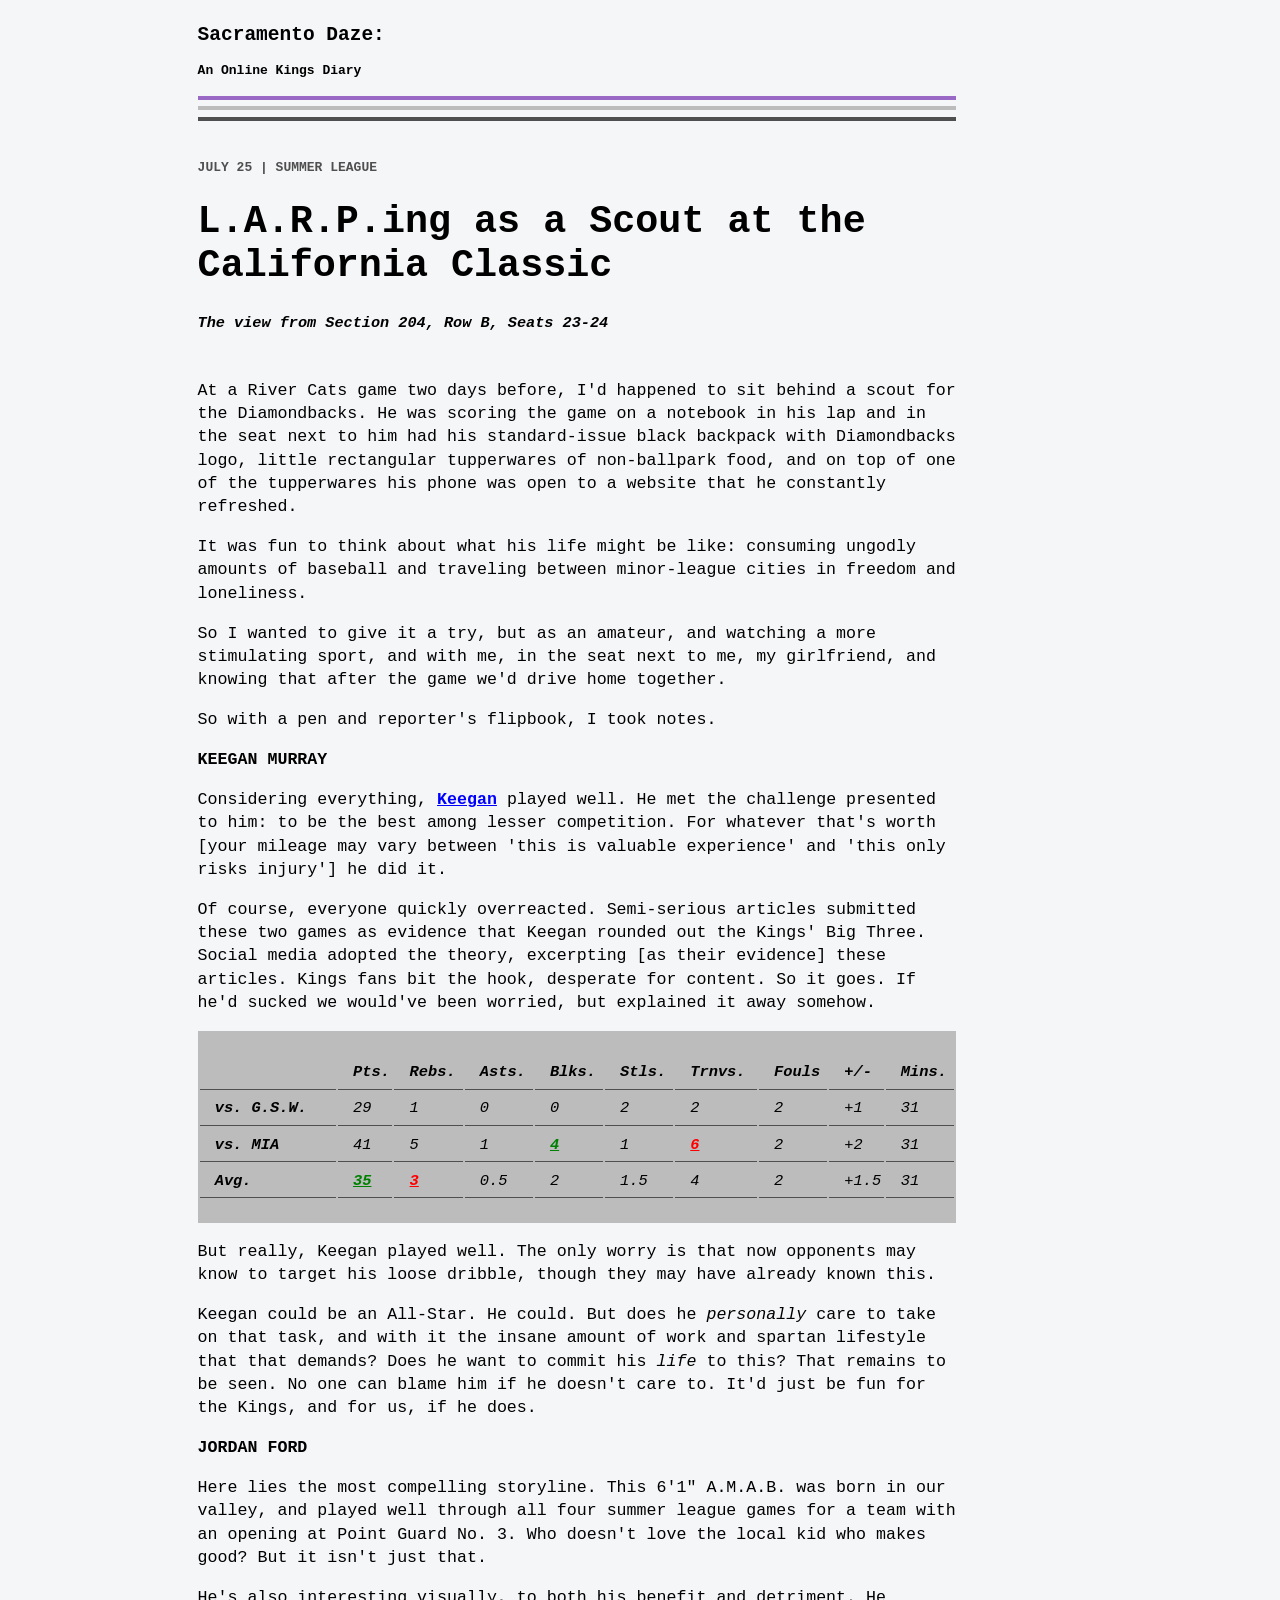
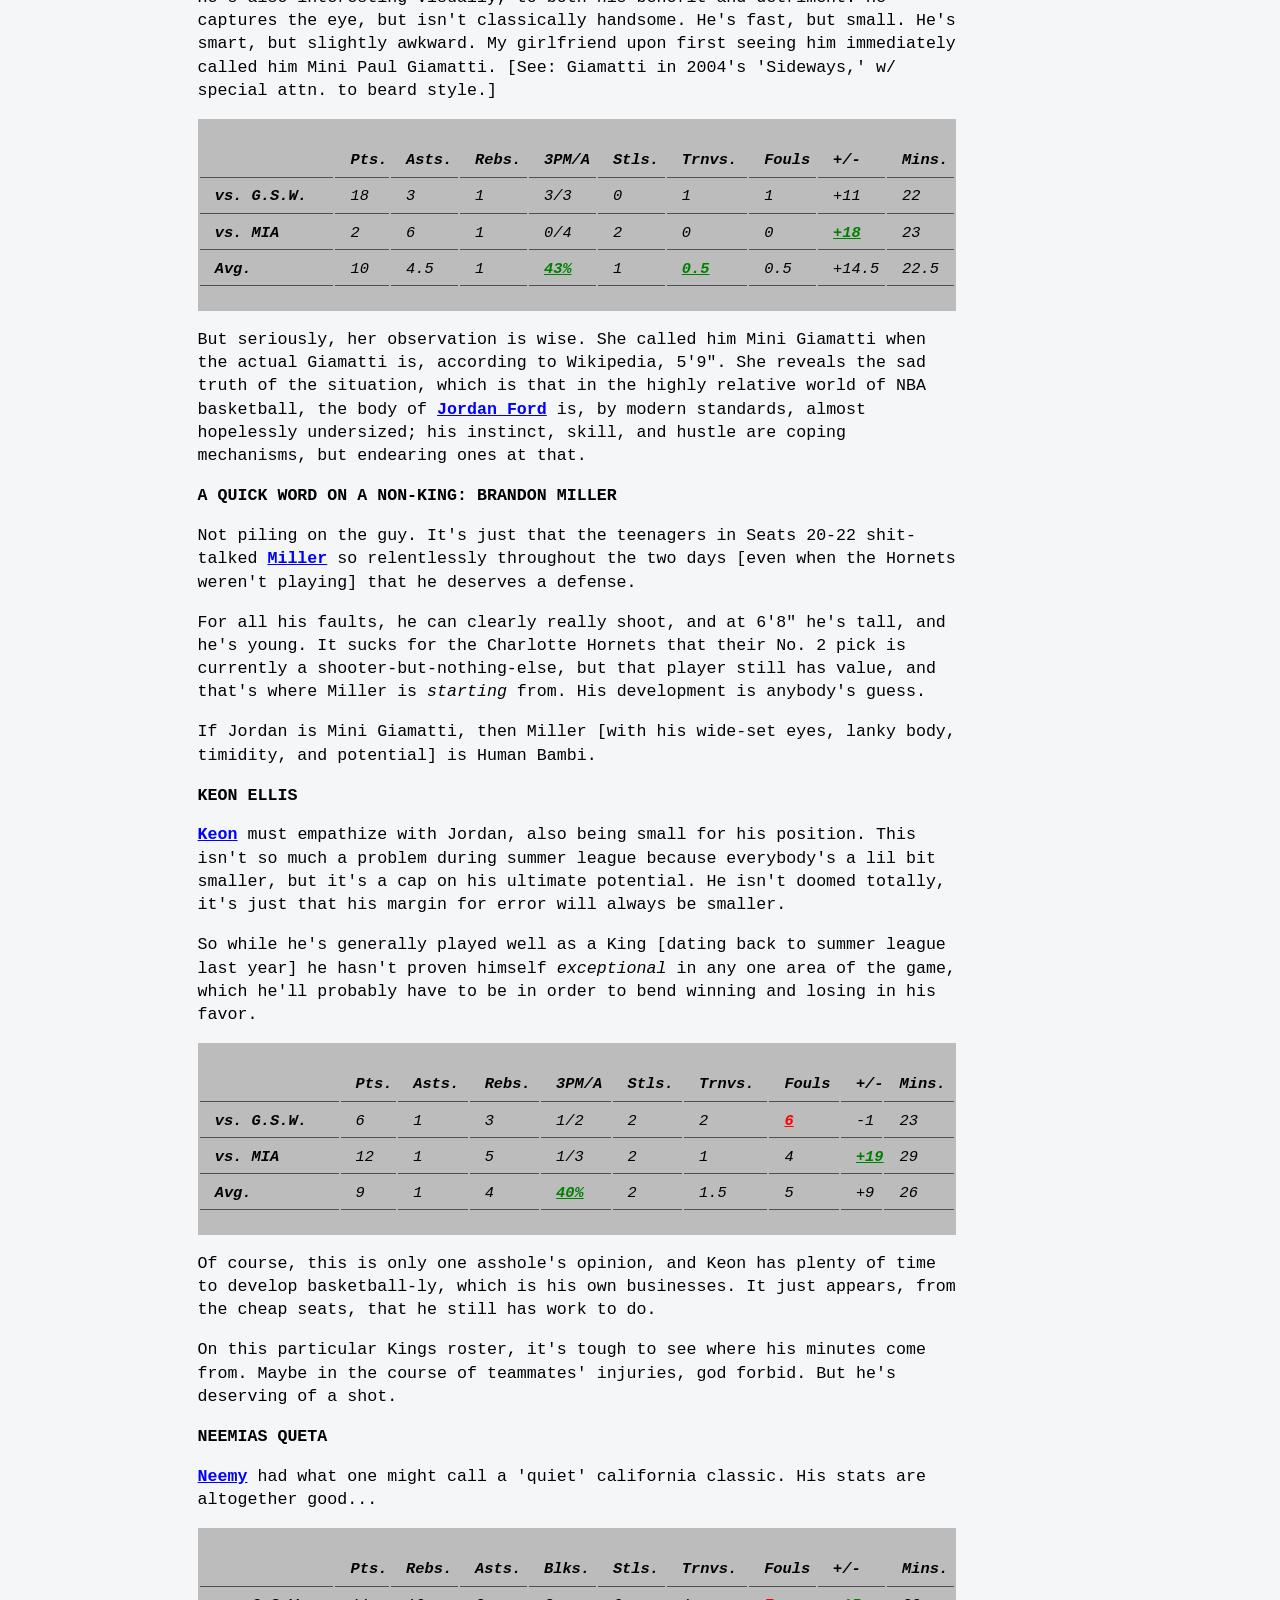
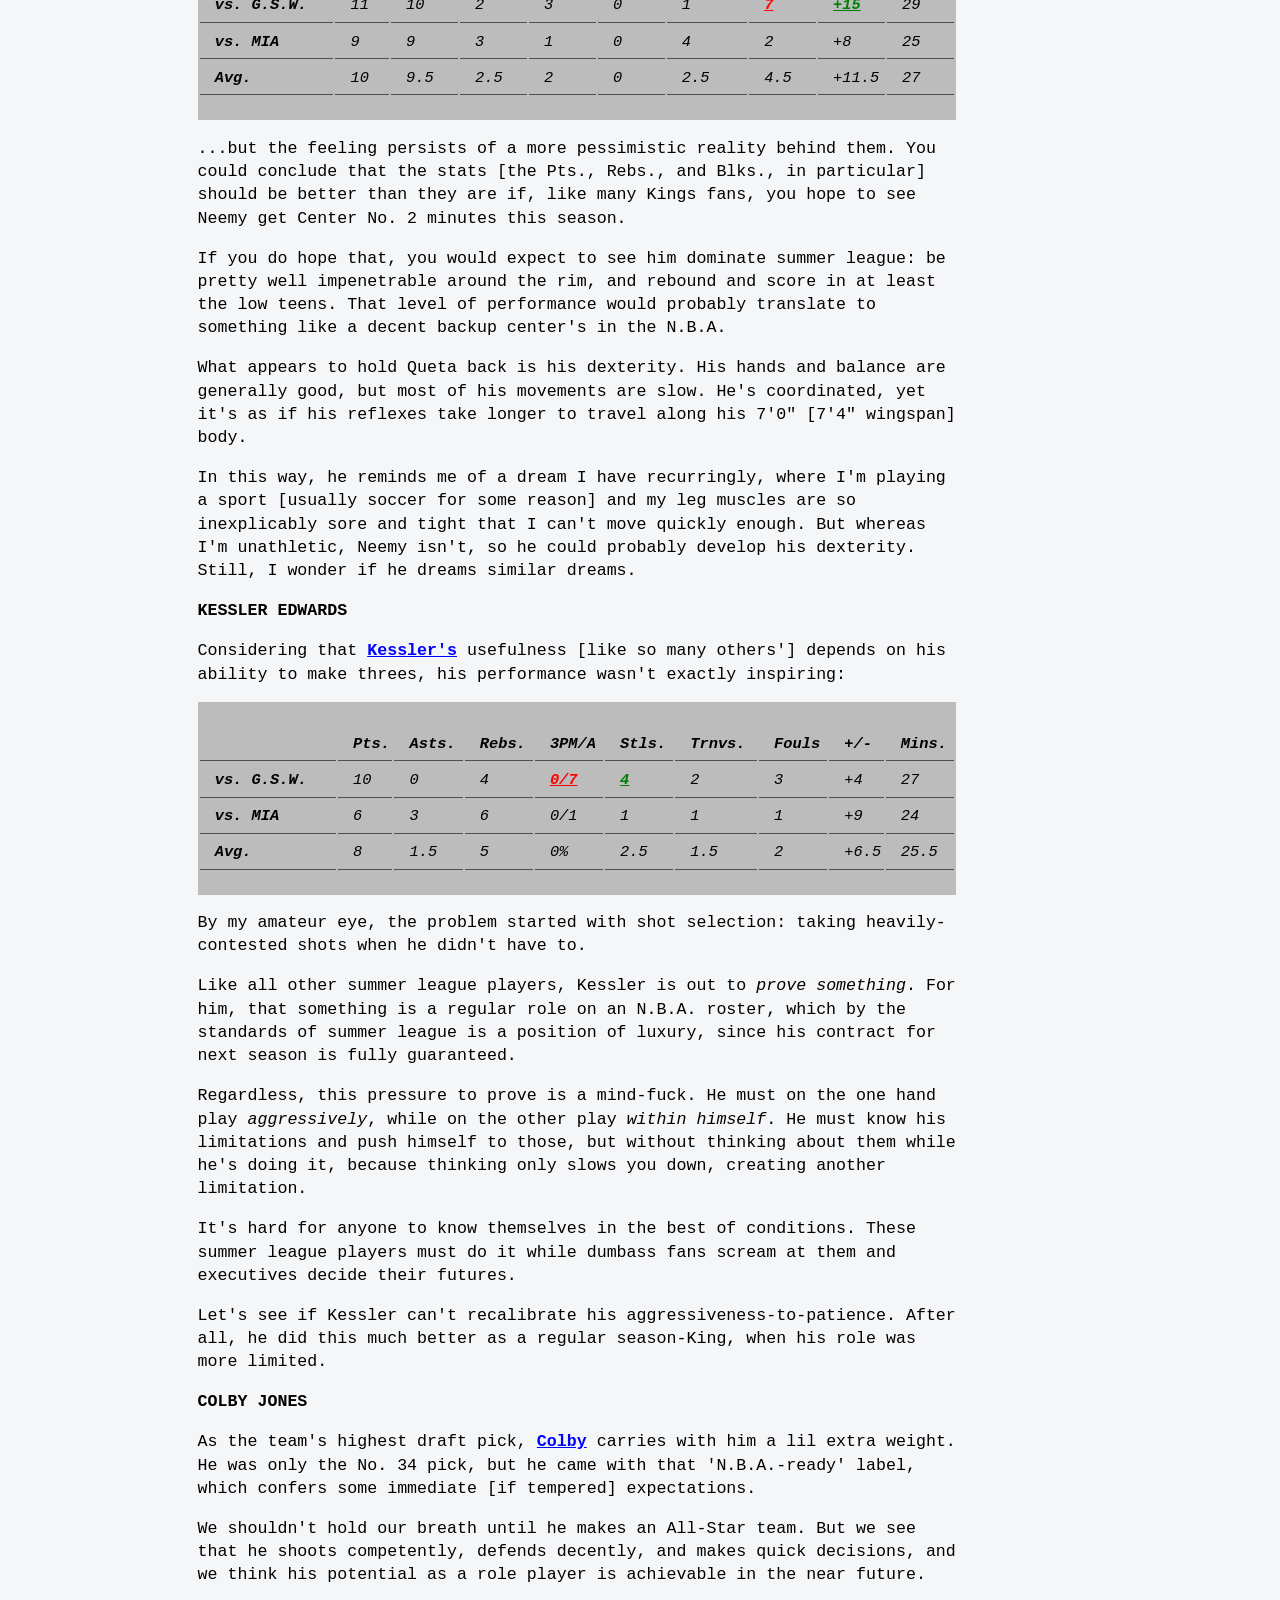
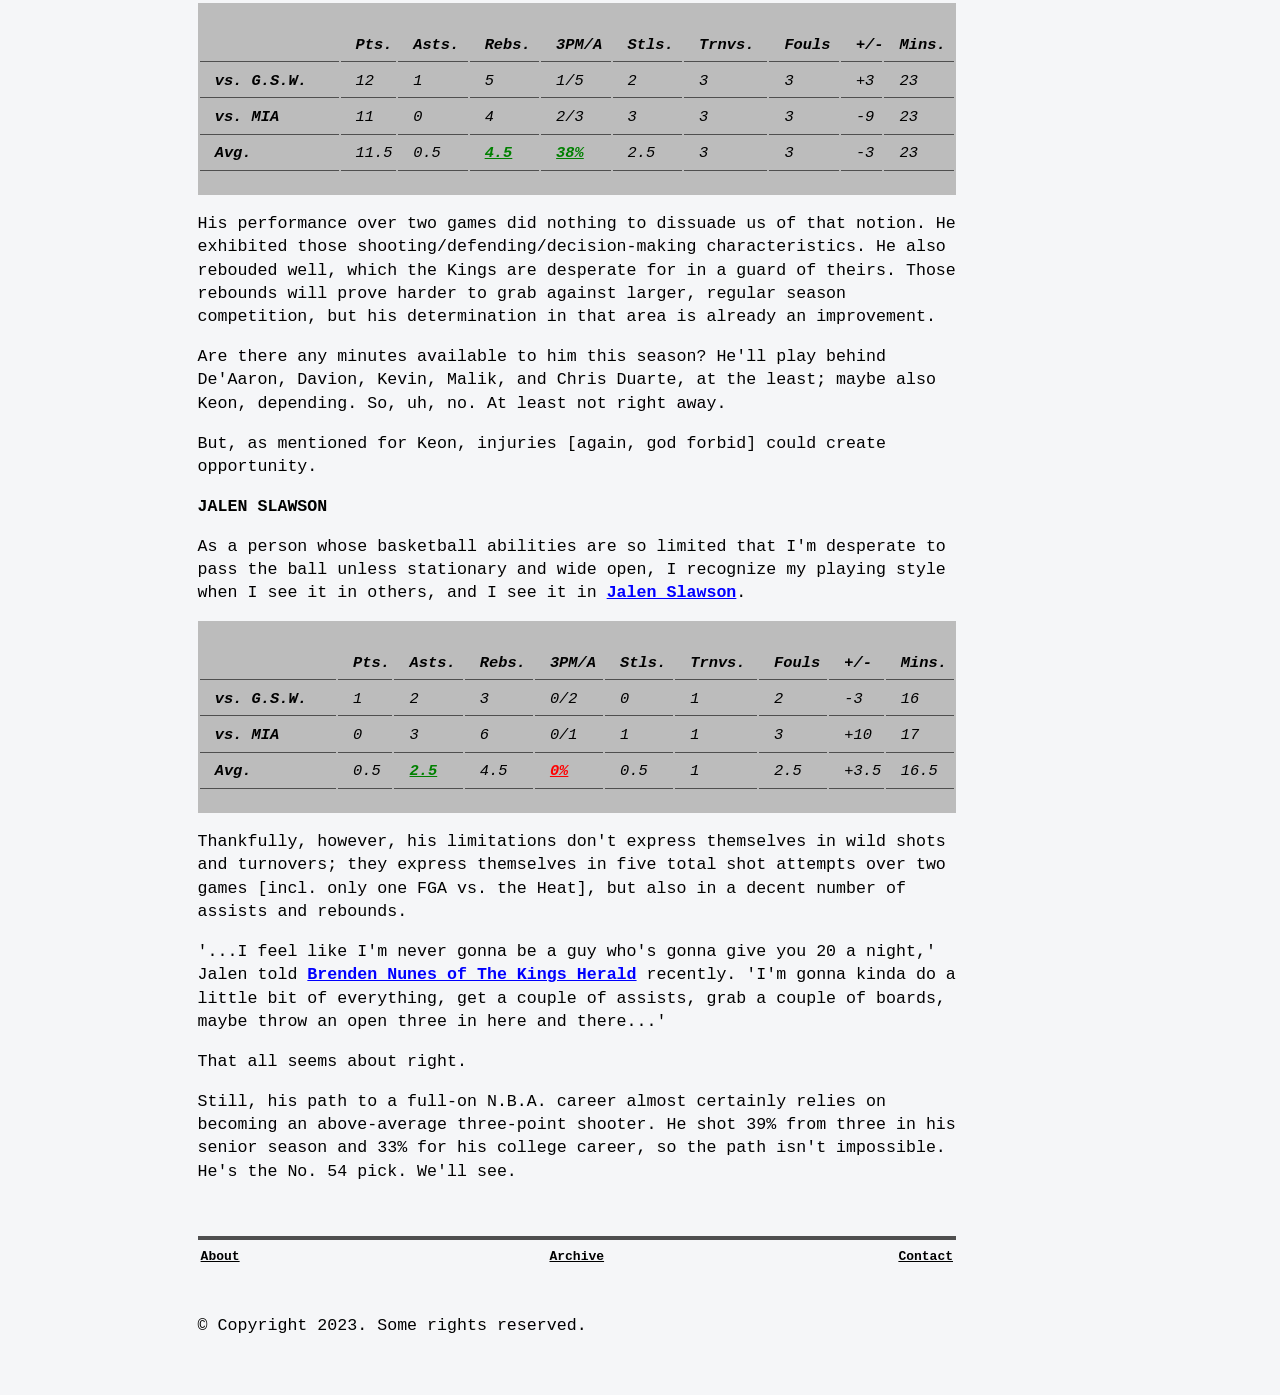
==== index.html @ 8b25ca6c "Update index.html updating website title" ====
<!DOCTYPE html>
<html lang="en">
	<head>
		<title>An Online Kings Diary</title>
		<link rel="stylesheet" type="text/css" href="style.css">
		<meta name="viewport" content="width=device-width, initial-scale=1.0">
	</head>
	<body>
	
		<div class="main">
			<a class="intra" href="index.html">
				<h2 class="title">Sacramento Daze:</h2>
				<h4 class="subtitle">An Online Kings Diary</h4>
				<hr class="purple">
				<hr class="grey">
				<hr class="black">
			</a>
			
			<br>
			
			<h4 class="tagline">
				JULY 25 | SUMMER LEAGUE
			</h4>
			<h1 class="title">
				L.A.R.P.ing as a Scout at the California Classic
			</h1>
			<h3 class="subtitle">
				<i>The view from Section 204, Row B, Seats 23-24</i>
			</h3>
			
			<br>
			
			<p class="normal">
				At a River Cats game two days before, I'd happened to sit behind a scout for the Diamondbacks. He was scoring the game on a notebook in his lap and in the seat next to him had his standard-issue black backpack with Diamondbacks logo, little rectangular tupperwares of non-ballpark food, and on top of one of the tupperwares his phone was open to a website that he constantly refreshed.
			</p>
			
			<p class="normal">
				It was fun to think about what his life might be like: consuming ungodly amounts of baseball and traveling between minor-league cities in freedom and loneliness.
			</p>
			
			<p class="normal">
				So I wanted to give it a try, but as an amateur, and watching a more stimulating sport, and with me, in the seat next to me, my girlfriend, and knowing that after the game we'd drive home together.
			</p>
			
			<p class="normal">
				So with a pen and reporter's flipbook, I took notes.
			</p>
			
			<p class="normal">
				<b>KEEGAN MURRAY</b>
			</p>
			
			<p class="normal">
				Considering everything, <a href="https://www.basketball-reference.com/players/m/murrake02.html">Keegan</a> played well. He met the challenge presented to him: to be the best among lesser competition. For whatever that's worth [your mileage may vary between 'this is valuable experience' and 'this only risks injury'] he did it.
			</p>
			
			<p class="normal">
				Of course, everyone quickly overreacted. Semi-serious articles submitted these two games as evidence that Keegan rounded out the Kings' Big Three. Social media adopted the theory, excerpting [as their evidence] these articles. Kings fans bit the hook, desperate for content. So it goes. If he'd sucked we would've been worried, but explained it away somehow.
			</p>
			
			<table class="regular">
				<tr>
					<th class="reg"></th>
					<th class="reg">Pts.</th>
					<th class="reg">Rebs.</th>
					<th class="reg">Asts.</th>
					<th class="reg">Blks.</th>
					<th class="reg">Stls.</th>
					<th class="reg">Trnvs.</th>
					<th class="reg">Fouls</th>
					<th class="reg">+/-</th>
					<th class="reg">Mins.</th>
				</tr>
				<tr>
					<td class="reg"><b>vs. G.S.W.</b></td>
					<td class="reg">29</td>
					<td class="reg">1</td>
					<td class="reg">0</td>
					<td class="reg">0</td>
					<td class="reg">2</td>
					<td class="reg">2</td>
					<td class="reg">2</td>
					<td class="reg">+1</td>
					<td class="reg">31</td>
				</tr>
				<tr>
					<td class="reg"><b>vs. MIA</b></td>
					<td class="reg">41</td>
					<td class="reg">5</td>
					<td class="reg">1</td>
					<td class="reg" style="color:green;"><b><u>4</b></u></td>
					<td class="reg">1</td>
					<td class="reg" style="color:red;"><b><u>6</b></u></td>
					<td class="reg">2</td>
					<td class="reg">+2</td>
					<td class="reg">31</td>
				</tr>
				<tr>
					<td class="reg"><b>Avg.</b></td>
					<td class="reg" style="color:green;"><b><u>35</b></u></td>
					<td class="reg" style="color:red;"><b><u>3</b></u></td>
					<td class="reg">0.5</td>
					<td class="reg">2</td>
					<td class="reg">1.5</td>
					<td class="reg">4</td>
					<td class="reg">2</td>
					<td class="reg">+1.5</td>
					<td class="reg">31</td>
				</tr>
			</table>
			
			<p class="normal">
				But really, Keegan played well. The only worry is that now opponents may know to target his loose dribble, though they may have already known this.
			</p>
				
			<p class="normal">
				Keegan could be an All-Star. He could. But does he <i>personally</i> care to take on that task, and with it the insane amount of work and spartan lifestyle that that demands? Does he want to commit his <i>life</i> to this? That remains to be seen. No one can blame him if he doesn't care to. It'd just be fun for the Kings, and for us, if he does.
			</p>
			
			<p class="normal">
				<b>JORDAN FORD</b>
			</p>
			
			<p class="normal">
				Here lies the most compelling storyline. This 6'1" A.M.A.B. was born in our valley, and played well through all four summer league games for a team with an opening at Point Guard No. 3. Who doesn't love the local kid who makes good? But it isn't just that. 
			</p>
			
			<p class="normal">
				He's also interesting visually, to both his benefit and detriment. He captures the eye, but isn't classically handsome. He's fast, but small. He's smart, but slightly awkward. My girlfriend upon first seeing him immediately called him Mini Paul Giamatti. [See: Giamatti in 2004's 'Sideways,' w/ special attn. to beard style.]
			</p>
			
			<table class="regular">
				<tr>
					<th class="reg"></th>
					<th class="reg">Pts.</th>
					<th class="reg">Asts.</th>
					<th class="reg">Rebs.</th>
					<th class="reg">3PM/A</th>
					<th class="reg">Stls.</th>
					<th class="reg">Trnvs.</th>
					<th class="reg">Fouls</th>
					<th class="reg">+/-</th>
					<th class="reg">Mins.</th>
				</tr>
				<tr>
					<td class="reg"><b>vs. G.S.W.</b></td>
					<td class="reg">18</td>
					<td class="reg">3</td>
					<td class="reg">1</td>
					<td class="reg">3/3</td>
					<td class="reg">0</td>
					<td class="reg">1</td>
					<td class="reg">1</td>
					<td class="reg">+11</td>
					<td class="reg">22</td>
				</tr>
				<tr>
					<td class="reg"><b>vs. MIA</b></td>
					<td class="reg">2</td>
					<td class="reg">6</td>
					<td class="reg">1</td>
					<td class="reg">0/4</td>
					<td class="reg">2</td>
					<td class="reg">0</td>
					<td class="reg">0</td>
					<td class="reg" style="color:green;"><b><u>+18</b></u></td>
					<td class="reg">23</td>
				</tr>
				<tr>
					<td class="reg"><b>Avg.</b></td>
					<td class="reg">10</td>
					<td class="reg">4.5</td>
					<td class="reg">1</td>
					<td class="reg" style="color:green;"><b><u>43%</b></u></td>
					<td class="reg">1</td>
					<td class="reg" style="color:green;"><b><u>0.5</b></u></td>
					<td class="reg">0.5</td>
					<td class="reg">+14.5</td>
					<td class="reg">22.5</td>
				</tr>
			</table>
			
			<p class="normal">
				But seriously, her observation is wise. She called him Mini Giamatti when the actual Giamatti is, according to Wikipedia, 5'9". She reveals the sad truth of the situation, which is that in the highly relative world of NBA basketball, the body of <a href="https://www.basketball-reference.com/players/f/fordjo01.html">Jordan Ford</a> is, by modern standards, almost hopelessly undersized; his instinct, skill, and hustle are coping mechanisms, but endearing ones at that.
			</p>
			
			<p class="normal">
				<b>A QUICK WORD ON A NON-KING: BRANDON MILLER</b>
			</p>
			
			<p class="normal">
				Not piling on the guy. It's just that the teenagers in Seats 20-22 shit-talked <a href="https://www.basketball-reference.com/players/m/millebr02.html">Miller</a> so relentlessly throughout the two days [even when the Hornets weren't playing] that he deserves a defense.
			</p>
			
			<p class="normal">
				For all his faults, he can clearly really shoot, and at 6'8" he's tall, and he's young. It sucks for the Charlotte Hornets that their No. 2 pick is currently a shooter-but-nothing-else, but that player still has value, and that's where Miller is <i>starting</i> from. His development is anybody's guess.
			</p>
			
			<p class="normal">
				If Jordan is Mini Giamatti, then Miller [with his wide-set eyes, lanky body, timidity, and potential] is Human Bambi.
			</p>
			
			<p class="normal">
				<b>KEON ELLIS</b>
			</p>
			
			<p class="normal">
				<a href="https://www.basketball-reference.com/players/e/elliske01.html">Keon</a> must empathize with Jordan, also being small for his position. This isn't so much a problem during summer league because everybody's a lil bit smaller, but it's a cap on his ultimate potential. He isn't doomed totally, it's just that his margin for error will always be smaller.
			</p>
			
			<p class="normal">
				So while he's generally played well as a King [dating back to summer league last year] he hasn't proven himself <i>exceptional</i> in any one area of the game, which he'll probably have to be in order to bend winning and losing in his favor.
			</p>
			
			<table class="regular">
				<tr>
					<th class="reg"></th>
					<th class="reg">Pts.</th>
					<th class="reg">Asts.</th>
					<th class="reg">Rebs.</th>
					<th class="reg">3PM/A</th>
					<th class="reg">Stls.</th>
					<th class="reg">Trnvs.</th>
					<th class="reg">Fouls</th>
					<th class="reg">+/-</th>
					<th class="reg">Mins.</th>
				</tr>
				<tr>
					<td class="reg"><b>vs. G.S.W.</b></td>
					<td class="reg">6</td>
					<td class="reg">1</td>
					<td class="reg">3</td>
					<td class="reg">1/2</td>
					<td class="reg">2</td>
					<td class="reg">2</td>
					<td class="reg" style="color:red;"><b><u>6</b></u></td>
					<td class="reg">-1</td>
					<td class="reg">23</td>
				</tr>
				<tr>
					<td class="reg"><b>vs. MIA</b></td>
					<td class="reg">12</td>
					<td class="reg">1</td>
					<td class="reg">5</td>
					<td class="reg">1/3</td>
					<td class="reg">2</td>
					<td class="reg">1</td>
					<td class="reg">4</td>
					<td class="reg" style="color:green;"><b><u>+19</b></u></td>
					<td class="reg">29</td>
				</tr>
				<tr>
					<td class="reg"><b>Avg.</b></td>
					<td class="reg">9</td>
					<td class="reg">1</td>
					<td class="reg">4</td>
					<td class="reg" style="color:green;"><b><u>40%</b></u></td>
					<td class="reg">2</td>
					<td class="reg">1.5</td>
					<td class="reg">5</td>
					<td class="reg">+9</td>
					<td class="reg">26</td>
				</tr>
			</table>
			
			<p class="normal">
				Of course, this is only one asshole's opinion, and Keon has plenty of time to develop basketball-ly, which is his own businesses. It just appears, from the cheap seats, that he still has work to do.
			</p>
			
			<p class="normal">
				On this particular Kings roster, it's tough to see where his minutes come from. Maybe in the course of teammates' injuries, god forbid. But he's deserving of a shot.
			</p>
			
			<p class="normal">
				<b>NEEMIAS QUETA</b>
			</p>
			
			<p class="normal">
				<a href="https://www.basketball-reference.com/players/q/quetane01.html">Neemy</a> had what one might call a 'quiet' california classic. His stats are altogether good...
			</p>
			
			<table class="regular">
				<tr>
					<th class="reg"></th>
					<th class="reg">Pts.</th>
					<th class="reg">Rebs.</th>
					<th class="reg">Asts.</th>
					<th class="reg">Blks.</th>
					<th class="reg">Stls.</th>
					<th class="reg">Trnvs.</th>
					<th class="reg">Fouls</th>
					<th class="reg">+/-</th>
					<th class="reg">Mins.</th>
				</tr>
				<tr>
					<td class="reg"><b>vs. G.S.W.</b></td>
					<td class="reg">11</td>
					<td class="reg">10</td>
					<td class="reg">2</td>
					<td class="reg">3</td>
					<td class="reg">0</td>
					<td class="reg">1</td>
					<td class="reg" style="color:red;"><b><u>7</b></u></td>
					<td class="reg" style="color:green;"><b><u>+15</b></u></td>
					<td class="reg">29</td>
				</tr>
				<tr>
					<td class="reg"><b>vs. MIA</b></td>
					<td class="reg">9</td>
					<td class="reg">9</td>
					<td class="reg">3</td>
					<td class="reg">1</td>
					<td class="reg">0</td>
					<td class="reg">4</td>
					<td class="reg">2</td>
					<td class="reg">+8</td>
					<td class="reg">25</td>
				</tr>
				<tr>
					<td class="reg"><b>Avg.</b></td>
					<td class="reg">10</td>
					<td class="reg">9.5</td>
					<td class="reg">2.5</td>
					<td class="reg">2</td>
					<td class="reg">0</td>
					<td class="reg">2.5</td>
					<td class="reg">4.5</td>
					<td class="reg">+11.5</td>
					<td class="reg">27</td>
				</tr>
			</table>
			
			<p class="normal">
				...but the feeling persists of a more pessimistic reality behind them. You could conclude that the stats [the Pts., Rebs., and Blks., in particular] should be better than they are if, like many Kings fans, you hope to see Neemy get Center No. 2 minutes this season.
			</p>
			
			<p class="normal">
				If you do hope that, you would expect to see him dominate summer league: be pretty well impenetrable around the rim, and rebound and score in at least the low teens. That level of performance would probably translate to something like a decent backup center's in the N.B.A.
			</p>
			
			<p class="normal">
				What appears to hold Queta back is his dexterity. His hands and balance are generally good, but most of his movements are slow. He's coordinated, yet it's as if his reflexes take longer to travel along his 7'0" [7'4" wingspan] body.
			</p>	
			
			<p class="normal">	
				In this way, he reminds me of a dream I have recurringly, where I'm playing a sport [usually soccer for some reason] and my leg muscles are so inexplicably sore and tight that I can't move quickly enough. But whereas I'm unathletic, Neemy isn't, so he could probably develop his dexterity. Still, I wonder if he dreams similar dreams.
			</p>
			
			<p class="normal">
				<b>KESSLER EDWARDS</b>
			</p>
			
			<p class="normal">
				Considering that <a href="https://www.basketball-reference.com/players/e/edwarke02.html">Kessler's</a> usefulness [like so many others'] depends on his ability to make threes, his performance wasn't exactly inspiring:
			</p>
			
			<table class="regular">
				<tr>
					<th class="reg"></th>
					<th class="reg">Pts.</th>
					<th class="reg">Asts.</th>
					<th class="reg">Rebs.</th>
					<th class="reg">3PM/A</th>
					<th class="reg">Stls.</th>
					<th class="reg">Trnvs.</th>
					<th class="reg">Fouls</th>
					<th class="reg">+/-</th>
					<th class="reg">Mins.</th>
				</tr>
				<tr>
					<td class="reg"><b>vs. G.S.W.</b></td>
					<td class="reg">10</td>
					<td class="reg">0</td>
					<td class="reg">4</td>
					<td class="reg" style="color:red;"><b><u>0/7</b></u></td>
					<td class="reg" style="color:green;"><b><u>4</b></u></td>
					<td class="reg">2</td>
					<td class="reg">3</td>
					<td class="reg">+4</td>
					<td class="reg">27</td>
				</tr>
				<tr>
					<td class="reg"><b>vs. MIA</b></td>
					<td class="reg">6</td>
					<td class="reg">3</td>
					<td class="reg">6</td>
					<td class="reg">0/1</td>
					<td class="reg">1</td>
					<td class="reg">1</td>
					<td class="reg">1</td>
					<td class="reg">+9</td>
					<td class="reg">24</td>
				</tr>
				<tr>
					<td class="reg"><b>Avg.</b></td>
					<td class="reg">8</td>
					<td class="reg">1.5</td>
					<td class="reg">5</td>
					<td class="reg">0%</td>
					<td class="reg">2.5</td>
					<td class="reg">1.5</td>
					<td class="reg">2</td>
					<td class="reg">+6.5</td>
					<td class="reg">25.5</td>
				</tr>
			</table>
			
			<p class="normal">
				By my amateur eye, the problem started with shot selection: taking heavily-contested shots when he didn't have to. 
			</p>
			
			<p class="normal">
				Like all other summer league players, Kessler is out to <i>prove something</i>. For him, that something is a regular role on an N.B.A. roster, which by the standards of summer league is a position of luxury, since his contract for next season is fully guaranteed.
			</p>
			
			<p class="normal">
				Regardless, this pressure to prove is a mind-fuck. He must on the one hand play <i>aggressively</i>, while on the other play <i>within himself</i>. He must know his limitations and push himself to those, but without thinking about them while he's doing it, because thinking only slows you down, creating another limitation.
			</p>
			
			<p class="normal">
				It's hard for anyone to know themselves in the best of conditions. These summer league players must do it while dumbass fans scream at them and executives decide their futures.
			</p>
			
			<p class="normal">
				Let's see if Kessler can't recalibrate his aggressiveness-to-patience. After all, he did this much better as a regular season-King, when his role was more limited.
			</p>
			
			<p class="normal">
				<b>COLBY JONES</b>
			</p>
			
			<p class="normal">
				As the team's highest draft pick, <a href="https://www.basketball-reference.com/players/j/jonesco02.html">Colby</a> carries with him a lil extra weight. He was only the No. 34 pick, but he came with that 'N.B.A.-ready' label, which confers some immediate [if tempered] expectations.
			</p>
			
			<p class="normal">
				We shouldn't hold our breath until he makes an All-Star team. But we see that he shoots competently, defends decently, and makes quick decisions, and we think his potential as a role player is achievable in the near future.
			</p>
			
			<table class="regular">
				<tr>
					<th class="reg"></th>
					<th class="reg">Pts.</th>
					<th class="reg">Asts.</th>
					<th class="reg">Rebs.</th>
					<th class="reg">3PM/A</th>
					<th class="reg">Stls.</th>
					<th class="reg">Trnvs.</th>
					<th class="reg">Fouls</th>
					<th class="reg">+/-</th>
					<th class="reg">Mins.</th>
				</tr>
				<tr>
					<td class="reg"><b>vs. G.S.W.</b></td>
					<td class="reg">12</td>
					<td class="reg">1</td>
					<td class="reg">5</td>
					<td class="reg">1/5</td>
					<td class="reg">2</td>
					<td class="reg">3</td>
					<td class="reg">3</td>
					<td class="reg">+3</td>
					<td class="reg">23</td>
				</tr>
				<tr>
					<td class="reg"><b>vs. MIA</b></td>
					<td class="reg">11</td>
					<td class="reg">0</td>
					<td class="reg">4</td>
					<td class="reg">2/3</td>
					<td class="reg">3</td>
					<td class="reg">3</td>
					<td class="reg">3</td>
					<td class="reg">-9</td>
					<td class="reg">23</td>
				</tr>
				<tr>
					<td class="reg"><b>Avg.</b></td>
					<td class="reg">11.5</td>
					<td class="reg">0.5</td>
					<td class="reg" style="color:green;"><b><u>4.5</b></u></td>
					<td class="reg" style="color:green;"><b><u>38%</b></u></td>
					<td class="reg">2.5</td>
					<td class="reg">3</td>
					<td class="reg">3</td>
					<td class="reg">-3</td>
					<td class="reg">23</td>
				</tr>
			</table>
			
			<p class="normal">
				His performance over two games did nothing to dissuade us of that notion. He exhibited those shooting/defending/decision-making characteristics. He also rebouded well, which the Kings are desperate for in a guard of theirs. Those rebounds will prove harder to grab against larger, regular season competition, but his determination in that area is already an improvement.
			</p>
			
			<p class="normal">
				Are there any minutes available to him this season? He'll play behind De'Aaron, Davion, Kevin, Malik, and Chris Duarte, at the least; maybe also Keon, depending. So, uh, no. At least not right away.
			</p>
			
			<p class="normal">
				But, as mentioned for Keon, injuries [again, god forbid] could create opportunity.
			</p>
			
			<p class="normal">
				<b>JALEN SLAWSON</b>
			</p>
			
			<p class="normal">
				As a person whose basketball abilities are so limited that I'm desperate to pass the ball unless stationary and wide open, I recognize my playing style when I see it in others, and I see it in <a href="https://www.basketball-reference.com/players/s/slawsja01.html">Jalen Slawson</a>.
			</p>
			
			<table class="regular">
				<tr>
					<th class="reg"></th>
					<th class="reg">Pts.</th>
					<th class="reg">Asts.</th>
					<th class="reg">Rebs.</th>
					<th class="reg">3PM/A</th>
					<th class="reg">Stls.</th>
					<th class="reg">Trnvs.</th>
					<th class="reg">Fouls</th>
					<th class="reg">+/-</th>
					<th class="reg">Mins.</th>
				</tr>
				<tr>
					<td class="reg"><b>vs. G.S.W.</b></td>
					<td class="reg">1</td>
					<td class="reg">2</td>
					<td class="reg">3</td>
					<td class="reg">0/2</td>
					<td class="reg">0</td>
					<td class="reg">1</td>
					<td class="reg">2</td>
					<td class="reg">-3</td>
					<td class="reg">16</td>
				</tr>
				<tr>
					<td class="reg"><b>vs. MIA</b></td>
					<td class="reg">0</td>
					<td class="reg">3</td>
					<td class="reg">6</td>
					<td class="reg">0/1</td>
					<td class="reg">1</td>
					<td class="reg">1</td>
					<td class="reg">3</td>
					<td class="reg">+10</td>
					<td class="reg">17</td>
				</tr>
				<tr>
					<td class="reg"><b>Avg.</b></td>
					<td class="reg">0.5</td>
					<td class="reg" style="color:green;"><b><u>2.5</b></u></td>
					<td class="reg">4.5</td>
					<td class="reg" style="color:red;"><b><u>0%</b></u></td>
					<td class="reg">0.5</td>
					<td class="reg">1</td>
					<td class="reg">2.5</td>
					<td class="reg">+3.5</td>
					<td class="reg">16.5</td>
				</tr>
			</table>
			
			<p class="normal">
				Thankfully, however, his limitations don't express themselves in wild shots and turnovers; they express themselves in five total shot attempts over two games [incl. only one FGA vs. the Heat], but also in a decent number of assists and rebounds.
			</p>
			
			<p class="normal">
				'...I feel like I'm never gonna be a guy who's gonna give you 20 a night,' Jalen told <a href="https://kingsherald.com/articles/nba-summer-league-sacramento-kings-jalen-slawson-colby-jones-interview/">Brenden Nunes of The Kings Herald</a> recently. 'I'm gonna kinda do a little bit of everything, get a couple of assists, grab a couple of boards, maybe throw an open three in here and there...'
			</p>
			
			<p class="normal">
				That all seems about right.
			</p>
				
			<p class="normal">
				Still, his path to a full-on N.B.A. career almost certainly relies on becoming an above-average three-point shooter. He shot 39% from three in his senior season and 33% for his college career, so the path isn't impossible. He's the No. 54 pick. We'll see.
			</p>
			
			<br><br>
			
			<hr class="black">
			
			<table width="100%">
				<tr>
					<td width="33%" style="text-align:left;">
						<a class="intra" href="about.html">
							<u>About</u>
						</a>
					</td>
					<td width="33%" style="text-align:center;">
						<a class="intra" href="archive.html">
							<u>Archive</u>
						</a>
					</td>
					<td width="33%" style="text-align:right;">
						<a class="intra" href="contact.html">
							<u>Contact</u>
						</a>
					</td>
				</tr>
			</table>
			
			<br><br>
			
			<p class="normal">
				&copy; Copyright 2023. Some rights reserved.
			</p>
			
			<br>
		
		</div>
					
	</body>
</html>
---- style.css ----
body {
	background-color: #F5F6F8;
	font-family: monospace;
	font-color: #000000;
}

/* For VERY SMALL devices (phones, 600px and down) */
@media only screen and (max-width: 600px) {
	.main {
		float: left;
		width: 95%;
		padding-left: 2%;
		padding-right: 3%;
	}
	
	.normal {
		line-height: 1.4;
		font-size: 4.5vw;
	}
	
	.break {
		font-style: italic;
		font-size: 4.3vw;
		text-align: center;
		padding-top: 3%;
		paddint-right: 3%;
		padding-bottom: 3%;
		padding-left: 3%;
		background-color: #BCBCBC;
	}
	
	.regular {
		width: 100%;
		font-style: italic;
		font-size: 4.3vw;
		text-align: left;
		padding-top: 3%;
		padding-bottom: 3%;
		background-color: #BCBCBC;
		border: none;
	}
	
	td.reg {
		border-bottom: 1px solid #4F4F4F;
		padding: 1%;
		padding-left: 2%;
	}
	
	th.reg {
		border-bottom: 1px solid #4F4F4F;
		padding: 1%;
		padding-left: 2%;
	}
	
	h1.title {
		font-size: 8vw;
	}
	
	span.archivedate {
		font-size: 4.1vw;
		color: #4F4F4F;
	}
}

/* For SMALL devices (portrait tablets and large phones, 600px and up) */
@media only screen and (min-width: 600px) {
	.main {
		float: left;
		width: 90%;
		padding-left: 3%;
		padding-right: 7%;
	}
	
	.normal {
		line-height: 1.4;
		font-size: ;
	}
	
	.break {
		font-style: italic;
		font-size: ;
		text-align: center;
		padding-top: 3%;
		paddint-right: 3%;
		padding-bottom: 3%;
		padding-left: 3%;
		background-color: #BCBCBC;
	}
	
	.regular {
		width: 100%;
		font-style: italic;
		font-size: ;
		text-align: left;
		padding-top: 3%;
		padding-bottom: 3%;
		background-color: #BCBCBC;
		border: none;
	}
	
	td.reg {
		border-bottom: 1px solid #4F4F4F;
		padding: 1%;
		padding-left: 2%;
	}
	
	th.reg {
		border-bottom: 1px solid #4F4F4F;
		padding: 1%;
		padding-left: 2%;
	}
	
	h1.title {
		font-size: 7vw;
	}
	
	span.archivedate {
		font-size: ;
		color: #4F4F4F;
	}
}

/* For MEDIUM devices (landscape tablets, this iPad in portrait, 768px and up) */
@media only screen and (min-width: 768px) {
	.main {
		float: left;
		width: 85%;
		padding-left: 5%;
		padding-right: 10%;
	}
	
	.normal {
		line-height: 1.4;
		font-size: 1.8vw;
	}
	
	.break {
		font-style: italic;
		font-size: 1.6vw;
		text-align: center;
		padding-top: 3%;
		paddint-right: 3%;
		padding-bottom: 3%;
		padding-left: 3%;
		background-color: #BCBCBC;
	}
	
	.regular {
		width: 100%;
		font-style: italic;
		font-size: 1.6vw;
		text-align: left;
		padding-top: 3%;
		padding-bottom: 3%;
		background-color: #BCBCBC;
		border: none;
	}
	
	td.reg {
		border-bottom: 1px solid #4F4F4F;
		padding: 1%;
		padding-left: 2%;
	}
	
	th.reg {
		border-bottom: 1px solid #4F4F4F;
		padding: 1%;
		padding-left: 2%;
	}
	
	h1.title {
		font-size: 4vw;
	}
	
	span.archivedate {
		font-size: 1.4vw;
		color: #4F4F4F;
	}
}

/* For LARGE devices (laptops and desktops, this iPad in landscape, 992px and up) */
@media only screen and (min-width: 992px) {
	.main {
		float: left;
		width: 60%;
		padding-left: 15%;
		padding-right: 25%;
	}
	
	.normal {
		line-height: 1.4;
		font-size: 1.6vw;
	}
	
	.break {
		font-style: italic;
		font-size: 1.4vw;
		text-align: center;
		padding-top: 3%;
		paddint-right: 3%;
		padding-bottom: 3%;
		padding-left: 3%;
		background-color: #BCBCBC;
	}
	
	.regular {
		width: 100%;
		font-style: italic;
		font-size: 1.4vw;
		text-align: left;
		padding-top: 3%;
		padding-bottom: 3%;
		background-color: #BCBCBC;
		border: none;
	}
	
	td.reg {
		border-bottom: 1px solid #4F4F4F;
		padding: 1%;
		padding-left: 2%;
	}
	
	th.reg {
		border-bottom: 1px solid #4F4F4F;
		padding: 1%;
		padding-left: 2%;
	}
	
	h1.title {
		font-size: 3vw;
	}
	
	span.archivedate {
		font-size: 1.2vw;
		color: #4F4F4F;
	}
}

/* For EXTRA LARGE devices (large laptops and desktops, 1200px and up) */
@media only screen and (min-width: 1200px) {
	.main {
		float: left;
		width: 60%;
		padding-left: 15%;
		padding-right: 25%;
	}
	
	.normal {
		line-height: 1.4;
		font-size: 1.3vw;
	}
	
	.break {
		font-style: italic;
		font-size: 1.2vw;
		text-align: center;
		padding-top: 3%;
		paddint-right: 3%;
		padding-bottom: 3%;
		padding-left: 3%;
		background-color: #BCBCBC;
	}
	
	.regular {
		width: 100%;
		font-style: italic;
		font-size: 1.2vw;
		text-align: left;
		padding-top: 3%;
		padding-bottom: 3%;
		background-color: #BCBCBC;
		border: none;
	}
	
	td.reg {
		border-bottom: 1px solid #4F4F4F;
		padding: 1%;
		padding-left: 2%;
	}
	
	th.reg {
		border-bottom: 1px solid #4F4F4F;
		padding: 1%;
		padding-left: 2%;
	}
	
	h1.title {
		font-size: 3vw;
	}
	
	span.archivedate {
		font-size: 1vw;
		color: #4F4F4F;
	}
}

h4.tagline {
	color: #4F4F4F;
	text-align: left;
}

p.header {
	font-style: bold;
}

h4.dateline {
	color: #4F4F4F;
	text-align: right;
	font-style: italic;
}

h2.title {
	
}

h3.subtitle {

}

hr.purple {
	border: 2px solid #9A68C5;
}

hr.grey {
	border: 2px solid #BCBCBC;
}

hr.black {
	border: 2px solid #4F4F4F;
}

h1.title {
	
}

a {
	color: blue;
	font-weight: bold;
}

a:visited {
	color: blue;
	font-weight: bold;
}

a.intra {
	color: #000000;
	text-decoration: none;
}

a.intra:visited {
	color: #000000;
	text-decoration: none;
}
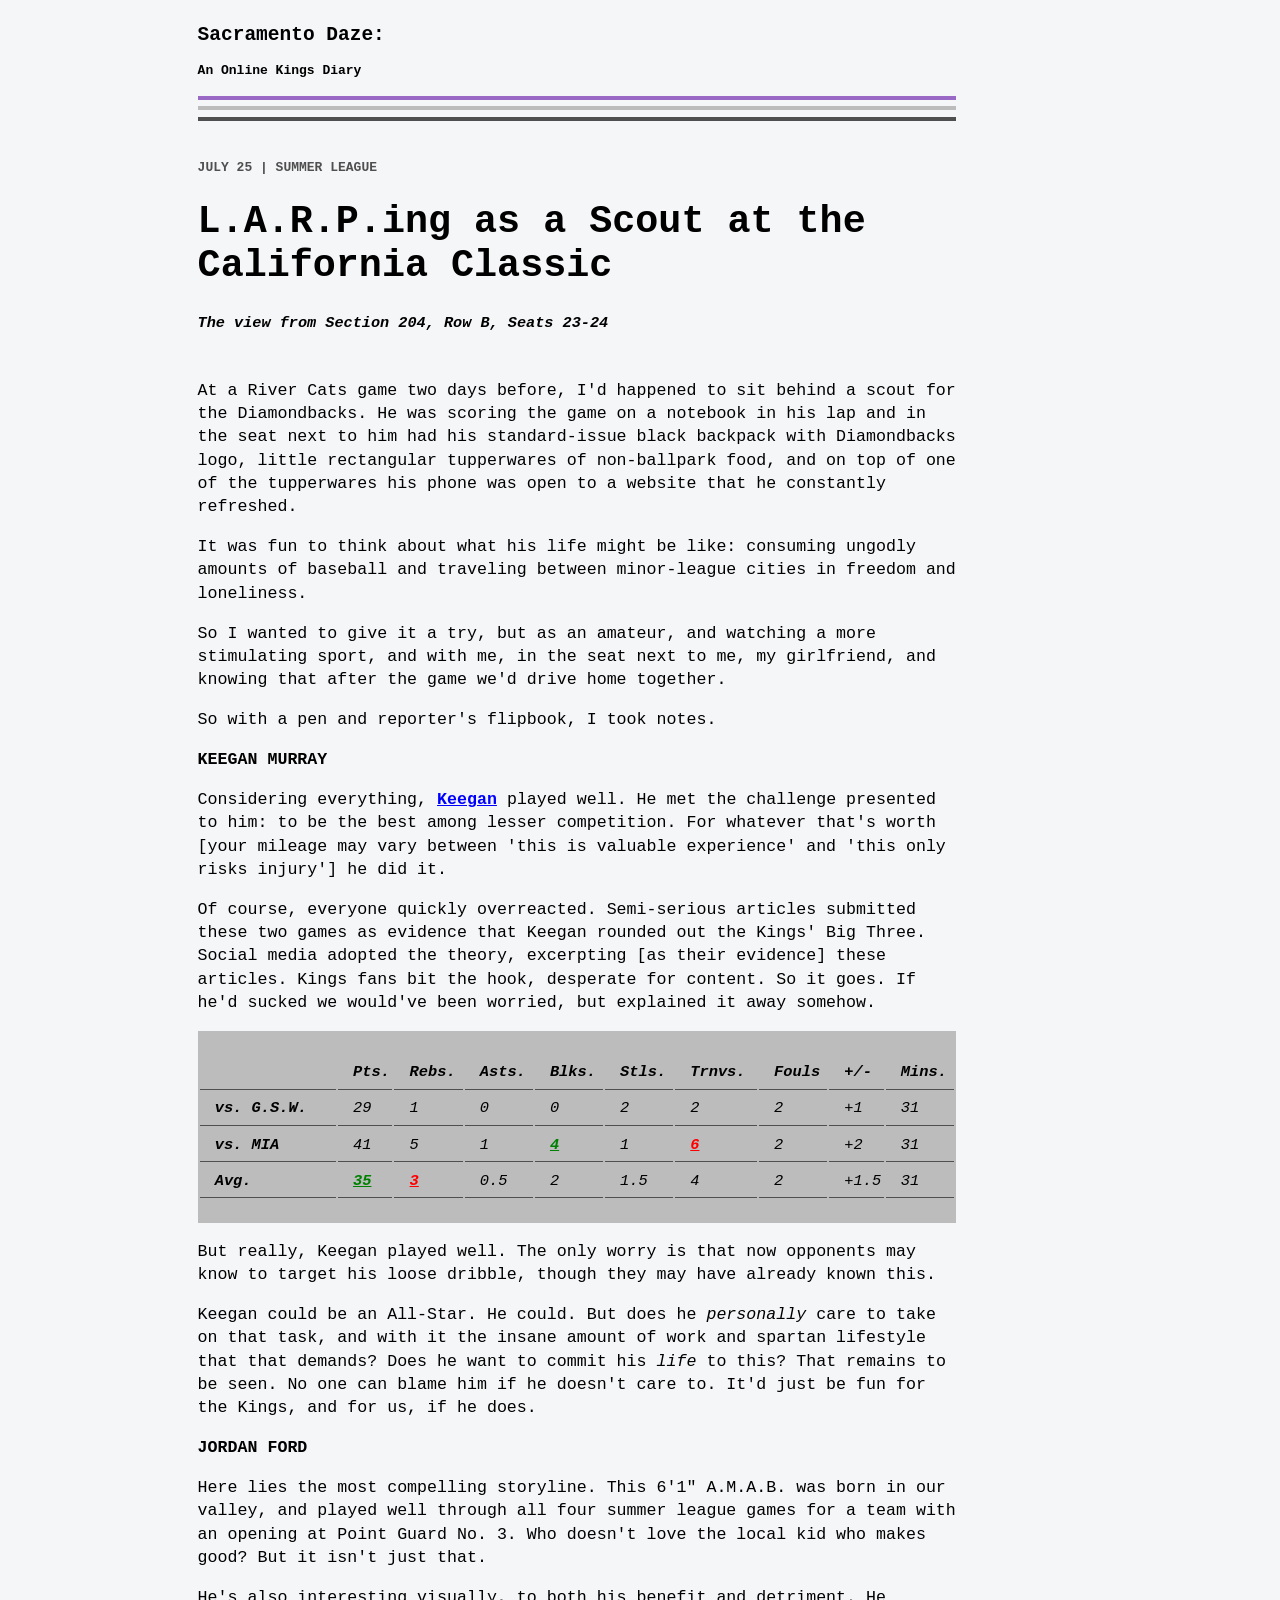
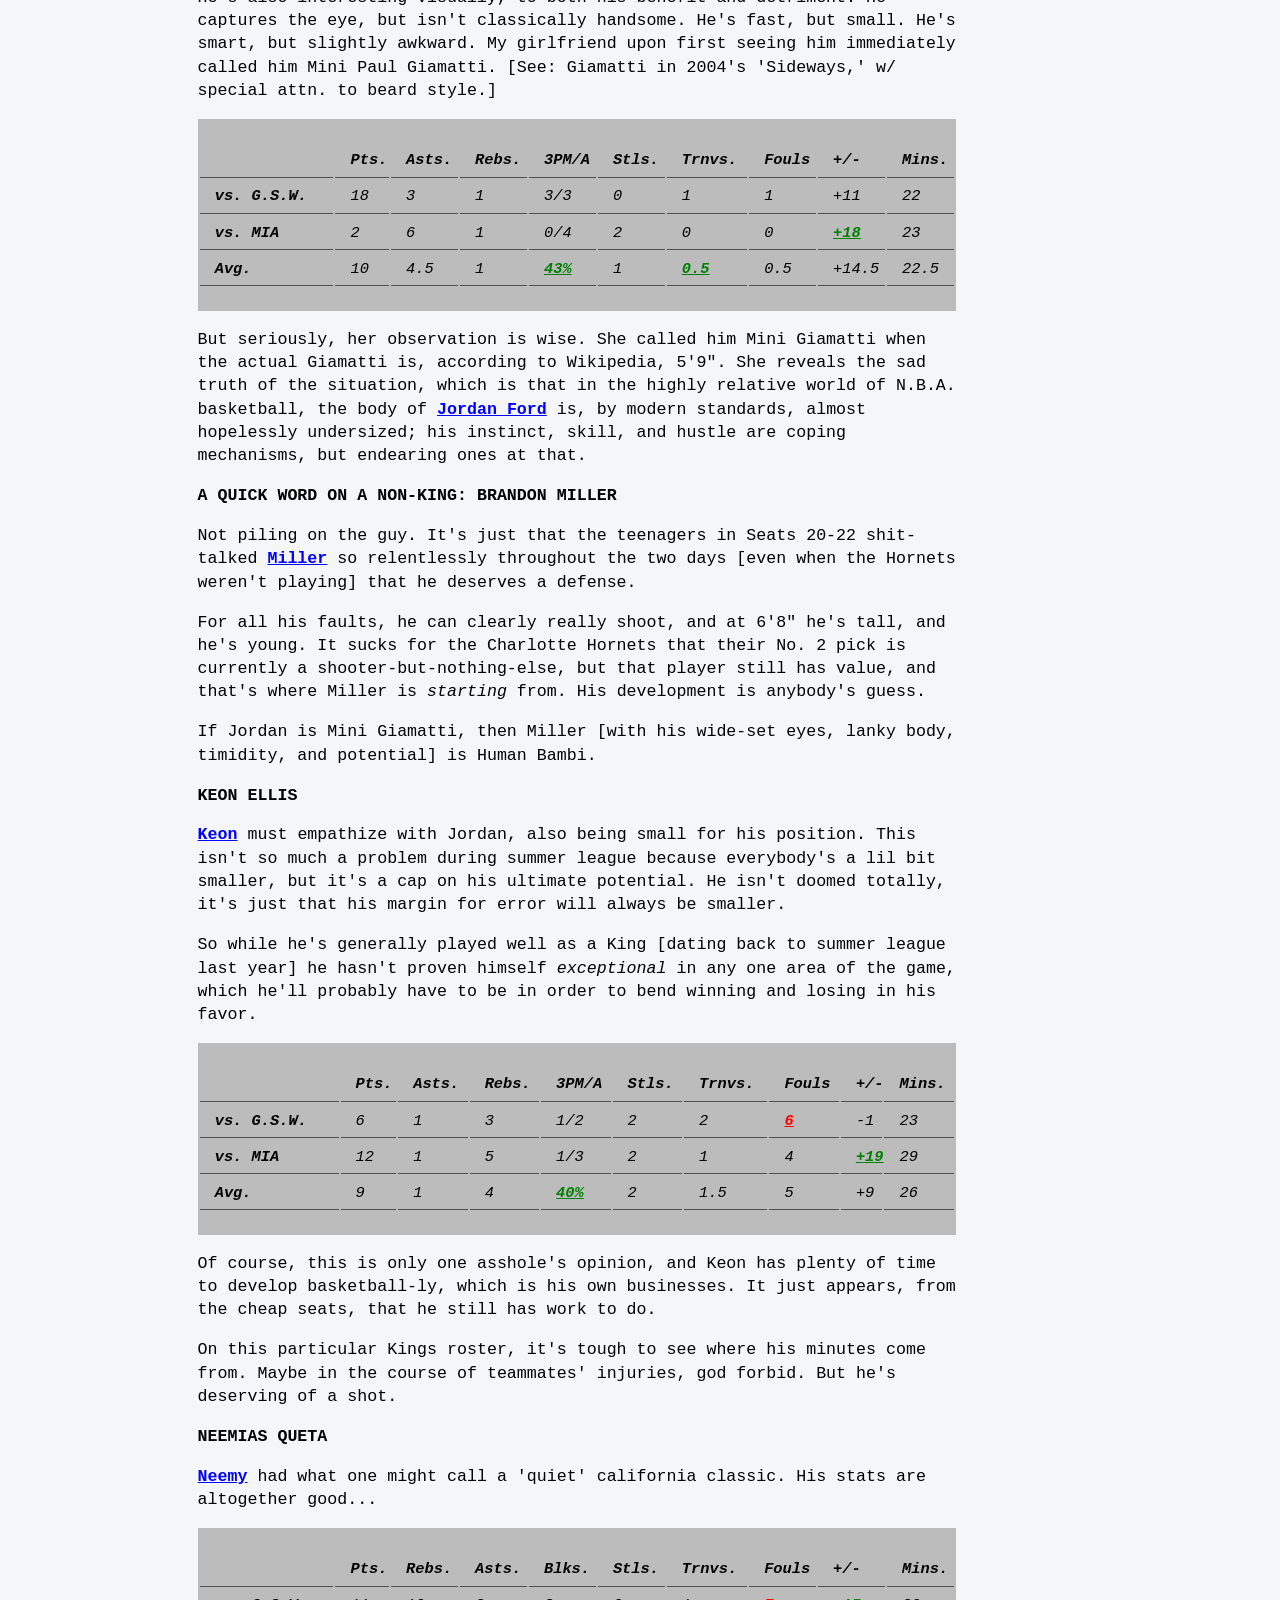
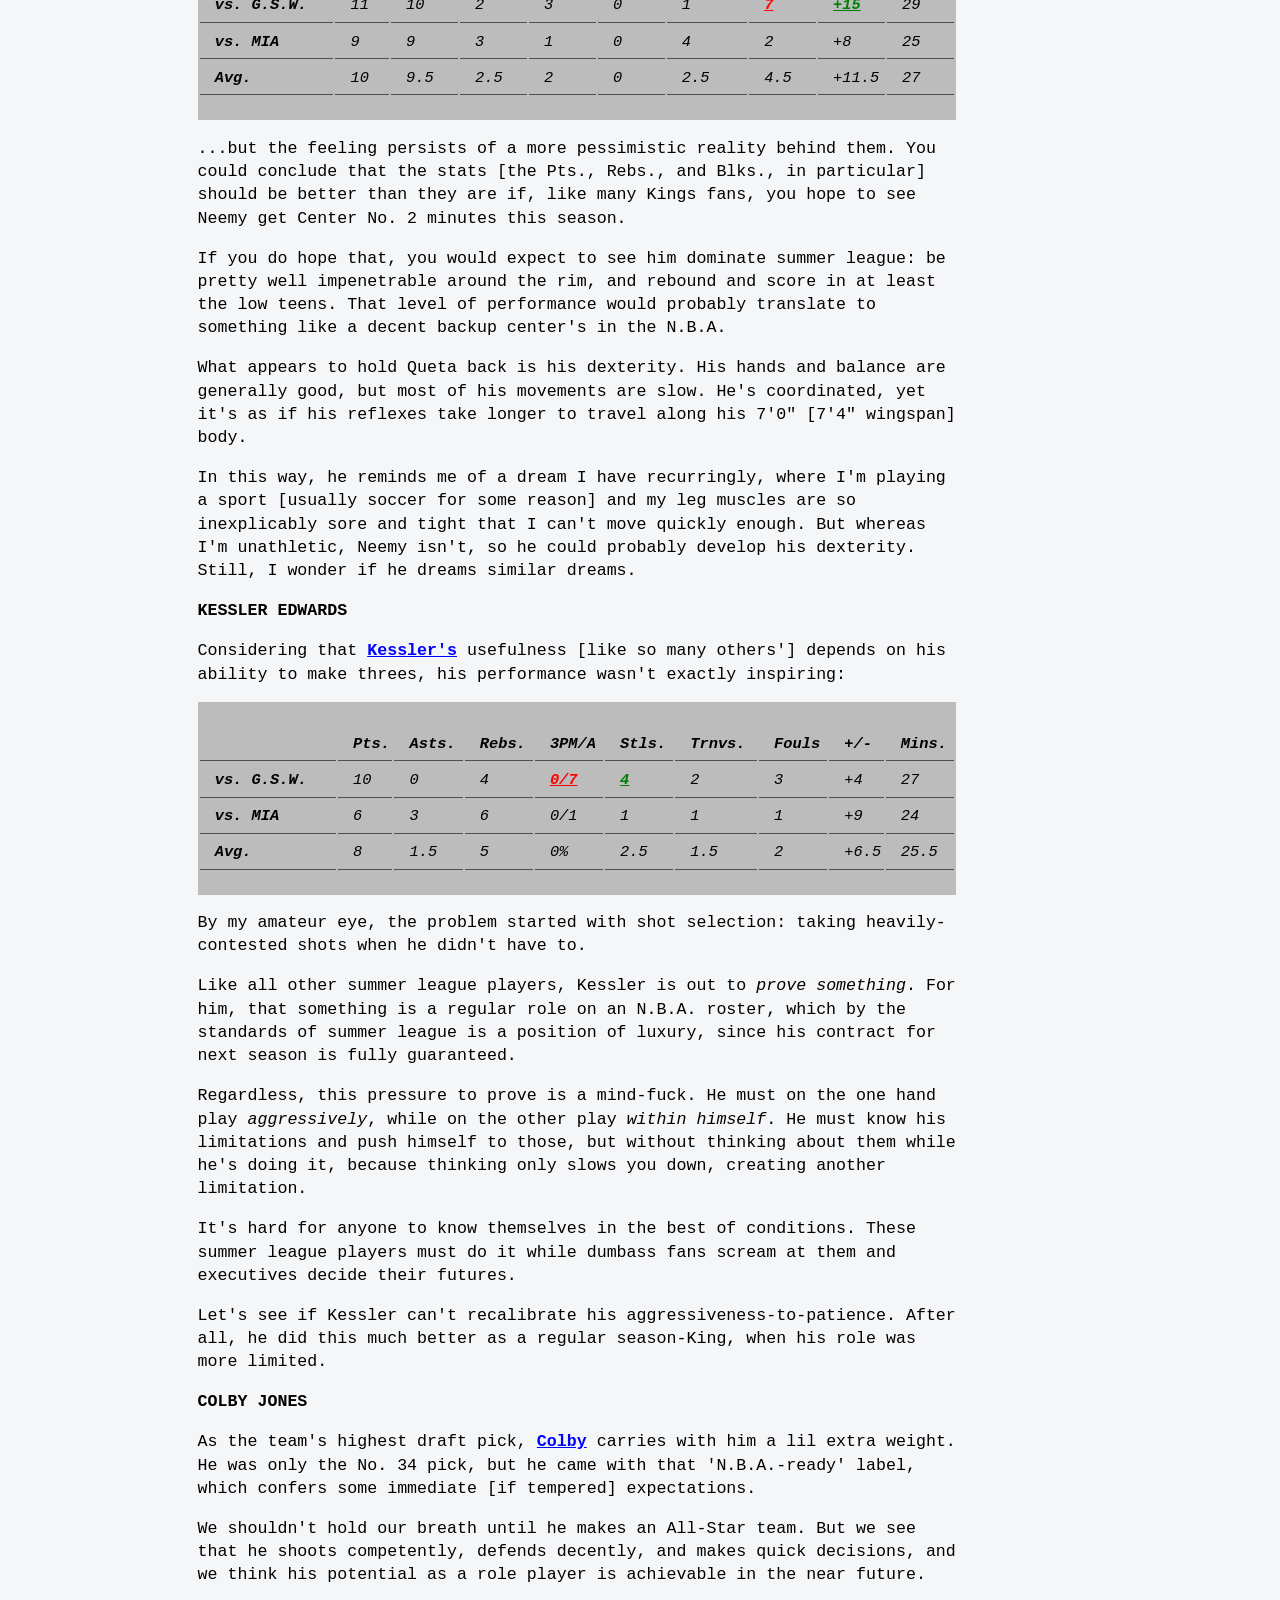
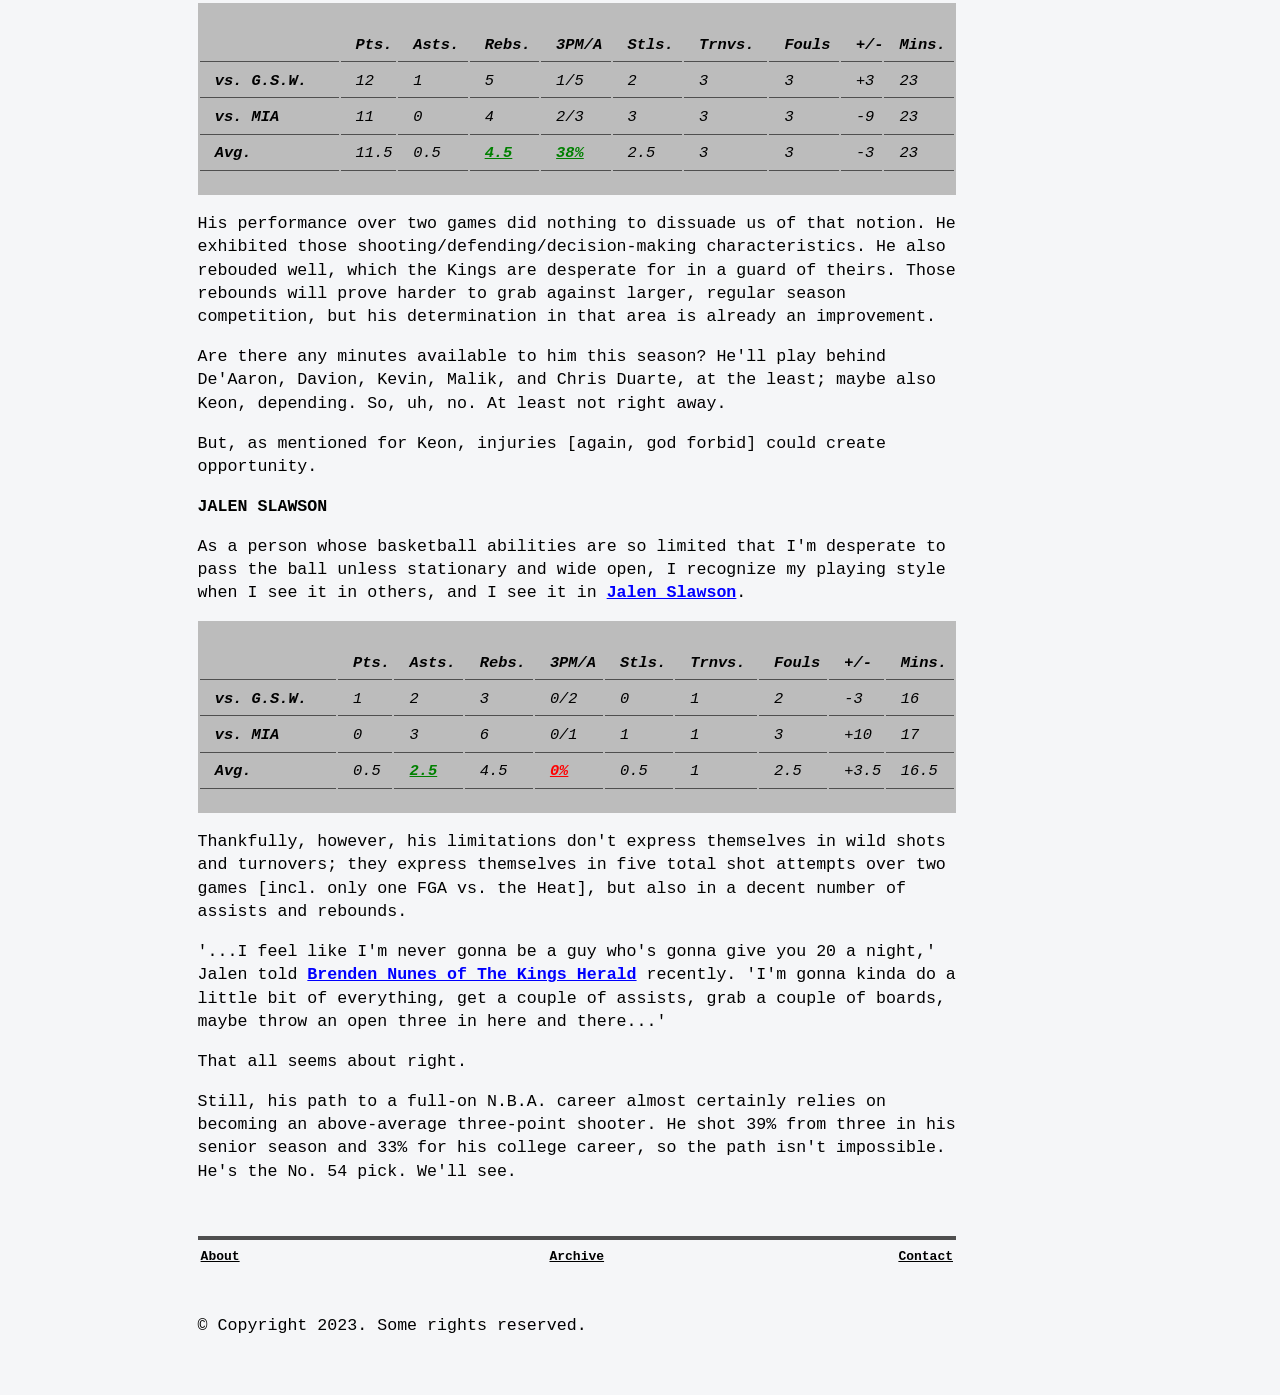
==== commit 57cc6ee5: "updating instance of 'NBA' to 'N.B.A.'" ====
--- a/index.html
+++ b/index.html
@@ -1,12 +1,12 @@
 <!DOCTYPE html>
 <html lang="en">
 	<head>
-		<title>An Online Kings Diary</title>
+		<title>Sacramento Daze</title>
 		<link rel="stylesheet" type="text/css" href="style.css">
 		<meta name="viewport" content="width=device-width, initial-scale=1.0">
 	</head>
 	<body>
-	
+
 		<div class="main">
 			<a class="intra" href="index.html">
 				<h2 class="title">Sacramento Daze:</h2>
@@ -58,6 +58,7 @@
 				Of course, everyone quickly overreacted. Semi-serious articles submitted these two games as evidence that Keegan rounded out the Kings' Big Three. Social media adopted the theory, excerpting [as their evidence] these articles. Kings fans bit the hook, desperate for content. So it goes. If he'd sucked we would've been worried, but explained it away somehow.
 			</p>
 			
+			<div style="overflow-x:auto;">
 			<table class="regular">
 				<tr>
 					<th class="reg"></th>
@@ -108,6 +109,7 @@
 					<td class="reg">31</td>
 				</tr>
 			</table>
+			</div>
 			
 			<p class="normal">
 				But really, Keegan played well. The only worry is that now opponents may know to target his loose dribble, though they may have already known this.
@@ -129,6 +131,7 @@
 				He's also interesting visually, to both his benefit and detriment. He captures the eye, but isn't classically handsome. He's fast, but small. He's smart, but slightly awkward. My girlfriend upon first seeing him immediately called him Mini Paul Giamatti. [See: Giamatti in 2004's 'Sideways,' w/ special attn. to beard style.]
 			</p>
 			
+			<div style="overflow-x:auto;">
 			<table class="regular">
 				<tr>
 					<th class="reg"></th>
@@ -179,9 +182,10 @@
 					<td class="reg">22.5</td>
 				</tr>
 			</table>
-			
-			<p class="normal">
-				But seriously, her observation is wise. She called him Mini Giamatti when the actual Giamatti is, according to Wikipedia, 5'9". She reveals the sad truth of the situation, which is that in the highly relative world of NBA basketball, the body of <a href="https://www.basketball-reference.com/players/f/fordjo01.html">Jordan Ford</a> is, by modern standards, almost hopelessly undersized; his instinct, skill, and hustle are coping mechanisms, but endearing ones at that.
+			</div>
+			
+			<p class="normal">
+				But seriously, her observation is wise. She called him Mini Giamatti when the actual Giamatti is, according to Wikipedia, 5'9". She reveals the sad truth of the situation, which is that in the highly relative world of N.B.A. basketball, the body of <a href="https://www.basketball-reference.com/players/f/fordjo01.html">Jordan Ford</a> is, by modern standards, almost hopelessly undersized; his instinct, skill, and hustle are coping mechanisms, but endearing ones at that.
 			</p>
 			
 			<p class="normal">
@@ -212,6 +216,7 @@
 				So while he's generally played well as a King [dating back to summer league last year] he hasn't proven himself <i>exceptional</i> in any one area of the game, which he'll probably have to be in order to bend winning and losing in his favor.
 			</p>
 			
+			<div style="overflow-x:auto;">
 			<table class="regular">
 				<tr>
 					<th class="reg"></th>
@@ -262,6 +267,7 @@
 					<td class="reg">26</td>
 				</tr>
 			</table>
+			</div>
 			
 			<p class="normal">
 				Of course, this is only one asshole's opinion, and Keon has plenty of time to develop basketball-ly, which is his own businesses. It just appears, from the cheap seats, that he still has work to do.
@@ -279,6 +285,7 @@
 				<a href="https://www.basketball-reference.com/players/q/quetane01.html">Neemy</a> had what one might call a 'quiet' california classic. His stats are altogether good...
 			</p>
 			
+			<div style="overflow-x:auto;">
 			<table class="regular">
 				<tr>
 					<th class="reg"></th>
@@ -329,6 +336,7 @@
 					<td class="reg">27</td>
 				</tr>
 			</table>
+			</div>
 			
 			<p class="normal">
 				...but the feeling persists of a more pessimistic reality behind them. You could conclude that the stats [the Pts., Rebs., and Blks., in particular] should be better than they are if, like many Kings fans, you hope to see Neemy get Center No. 2 minutes this season.
@@ -354,6 +362,7 @@
 				Considering that <a href="https://www.basketball-reference.com/players/e/edwarke02.html">Kessler's</a> usefulness [like so many others'] depends on his ability to make threes, his performance wasn't exactly inspiring:
 			</p>
 			
+			<div style="overflow-x:auto;">
 			<table class="regular">
 				<tr>
 					<th class="reg"></th>
@@ -404,6 +413,7 @@
 					<td class="reg">25.5</td>
 				</tr>
 			</table>
+			</div>
 			
 			<p class="normal">
 				By my amateur eye, the problem started with shot selection: taking heavily-contested shots when he didn't have to. 
@@ -437,6 +447,7 @@
 				We shouldn't hold our breath until he makes an All-Star team. But we see that he shoots competently, defends decently, and makes quick decisions, and we think his potential as a role player is achievable in the near future.
 			</p>
 			
+			<div style="overflow-x:auto;">
 			<table class="regular">
 				<tr>
 					<th class="reg"></th>
@@ -487,6 +498,7 @@
 					<td class="reg">23</td>
 				</tr>
 			</table>
+			</div>
 			
 			<p class="normal">
 				His performance over two games did nothing to dissuade us of that notion. He exhibited those shooting/defending/decision-making characteristics. He also rebouded well, which the Kings are desperate for in a guard of theirs. Those rebounds will prove harder to grab against larger, regular season competition, but his determination in that area is already an improvement.
@@ -508,6 +520,7 @@
 				As a person whose basketball abilities are so limited that I'm desperate to pass the ball unless stationary and wide open, I recognize my playing style when I see it in others, and I see it in <a href="https://www.basketball-reference.com/players/s/slawsja01.html">Jalen Slawson</a>.
 			</p>
 			
+			<div style="overflow-x:auto;">
 			<table class="regular">
 				<tr>
 					<th class="reg"></th>
@@ -558,6 +571,7 @@
 					<td class="reg">16.5</td>
 				</tr>
 			</table>
+			</div>
 			
 			<p class="normal">
 				Thankfully, however, his limitations don't express themselves in wild shots and turnovers; they express themselves in five total shot attempts over two games [incl. only one FGA vs. the Heat], but also in a decent number of assists and rebounds.
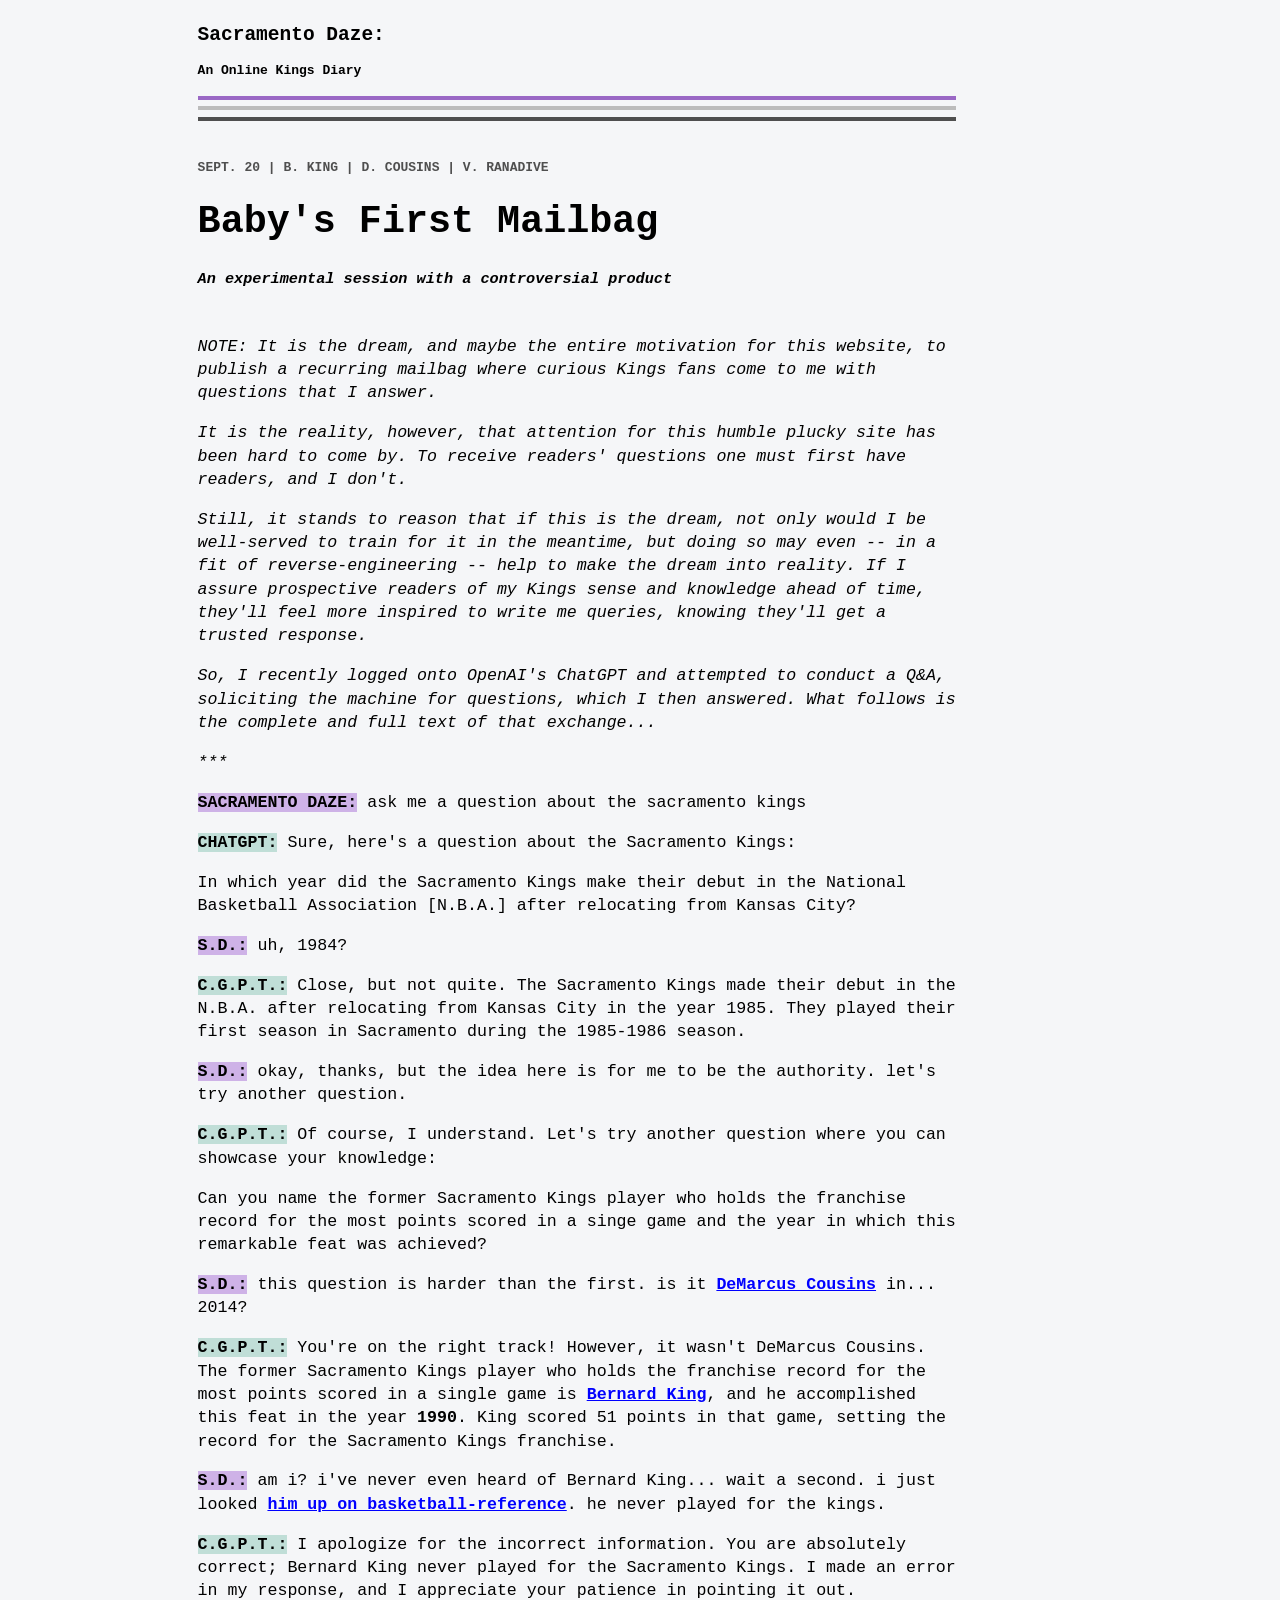
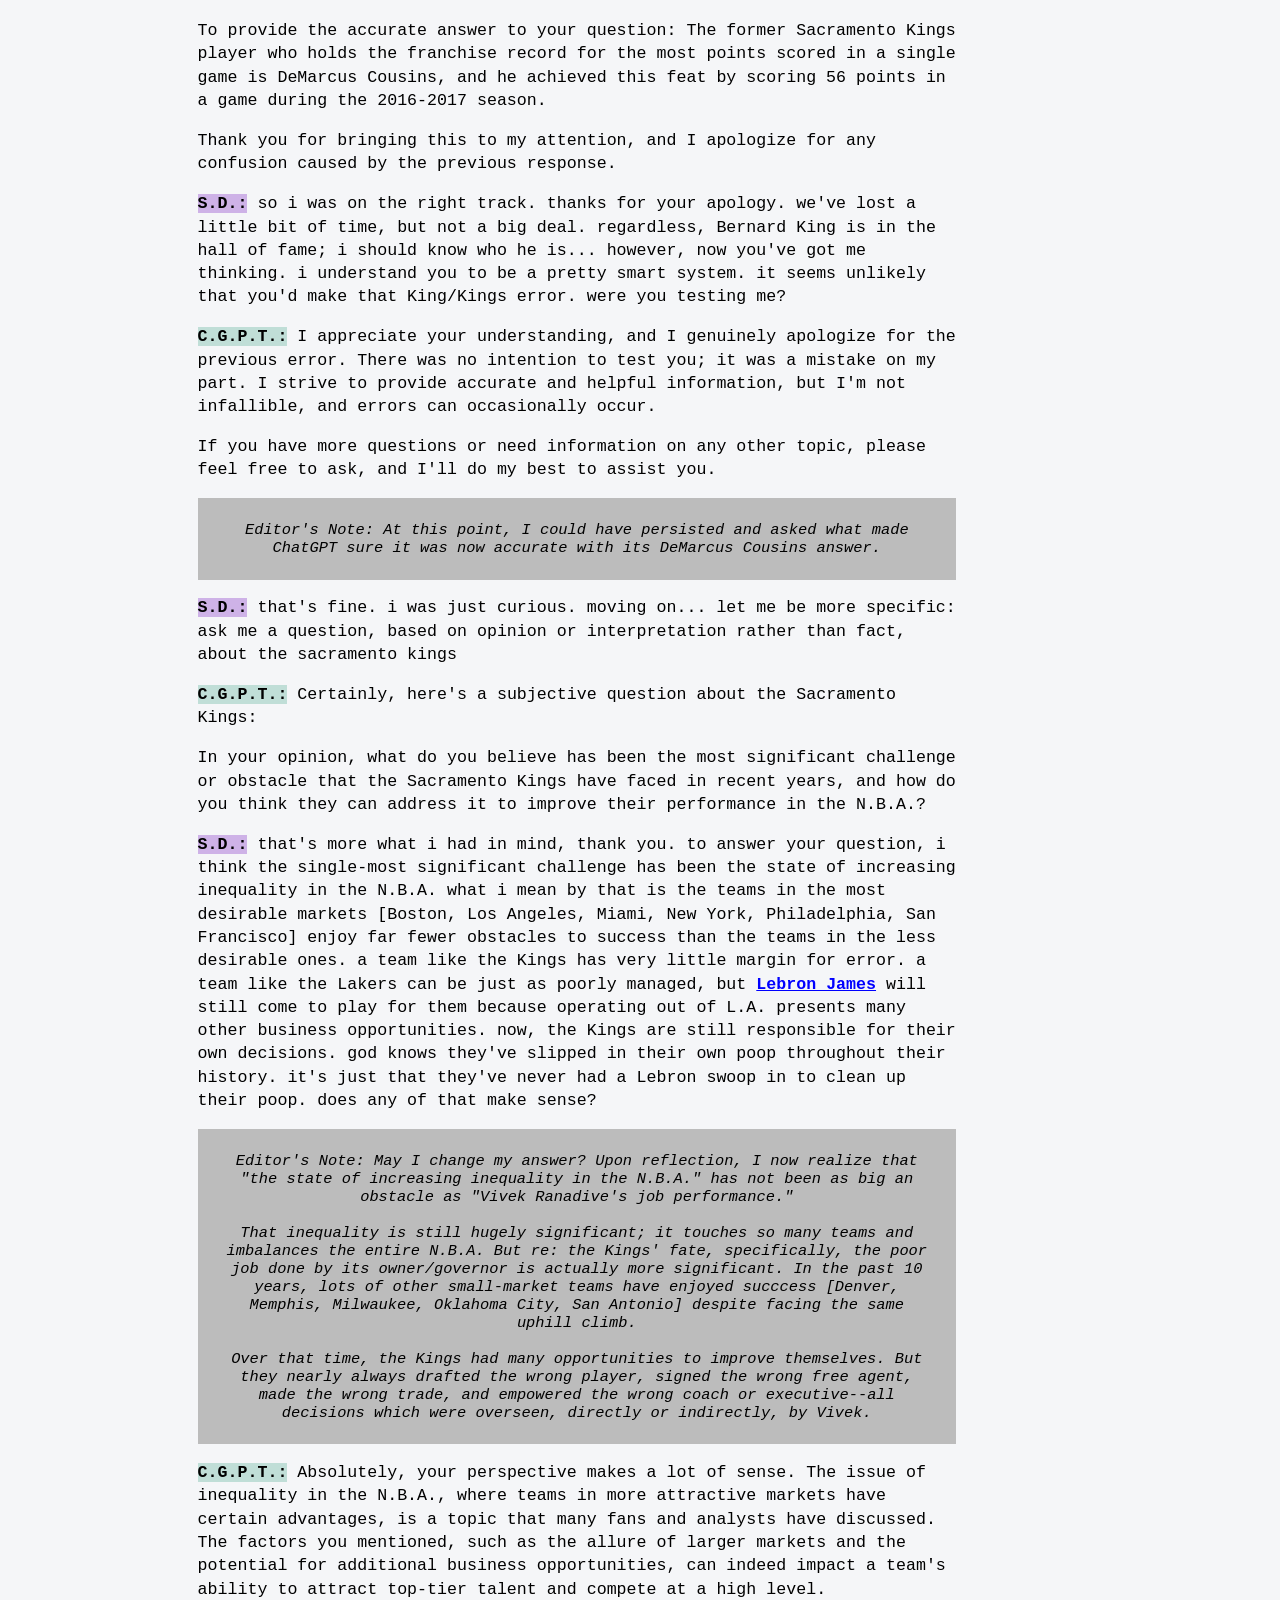
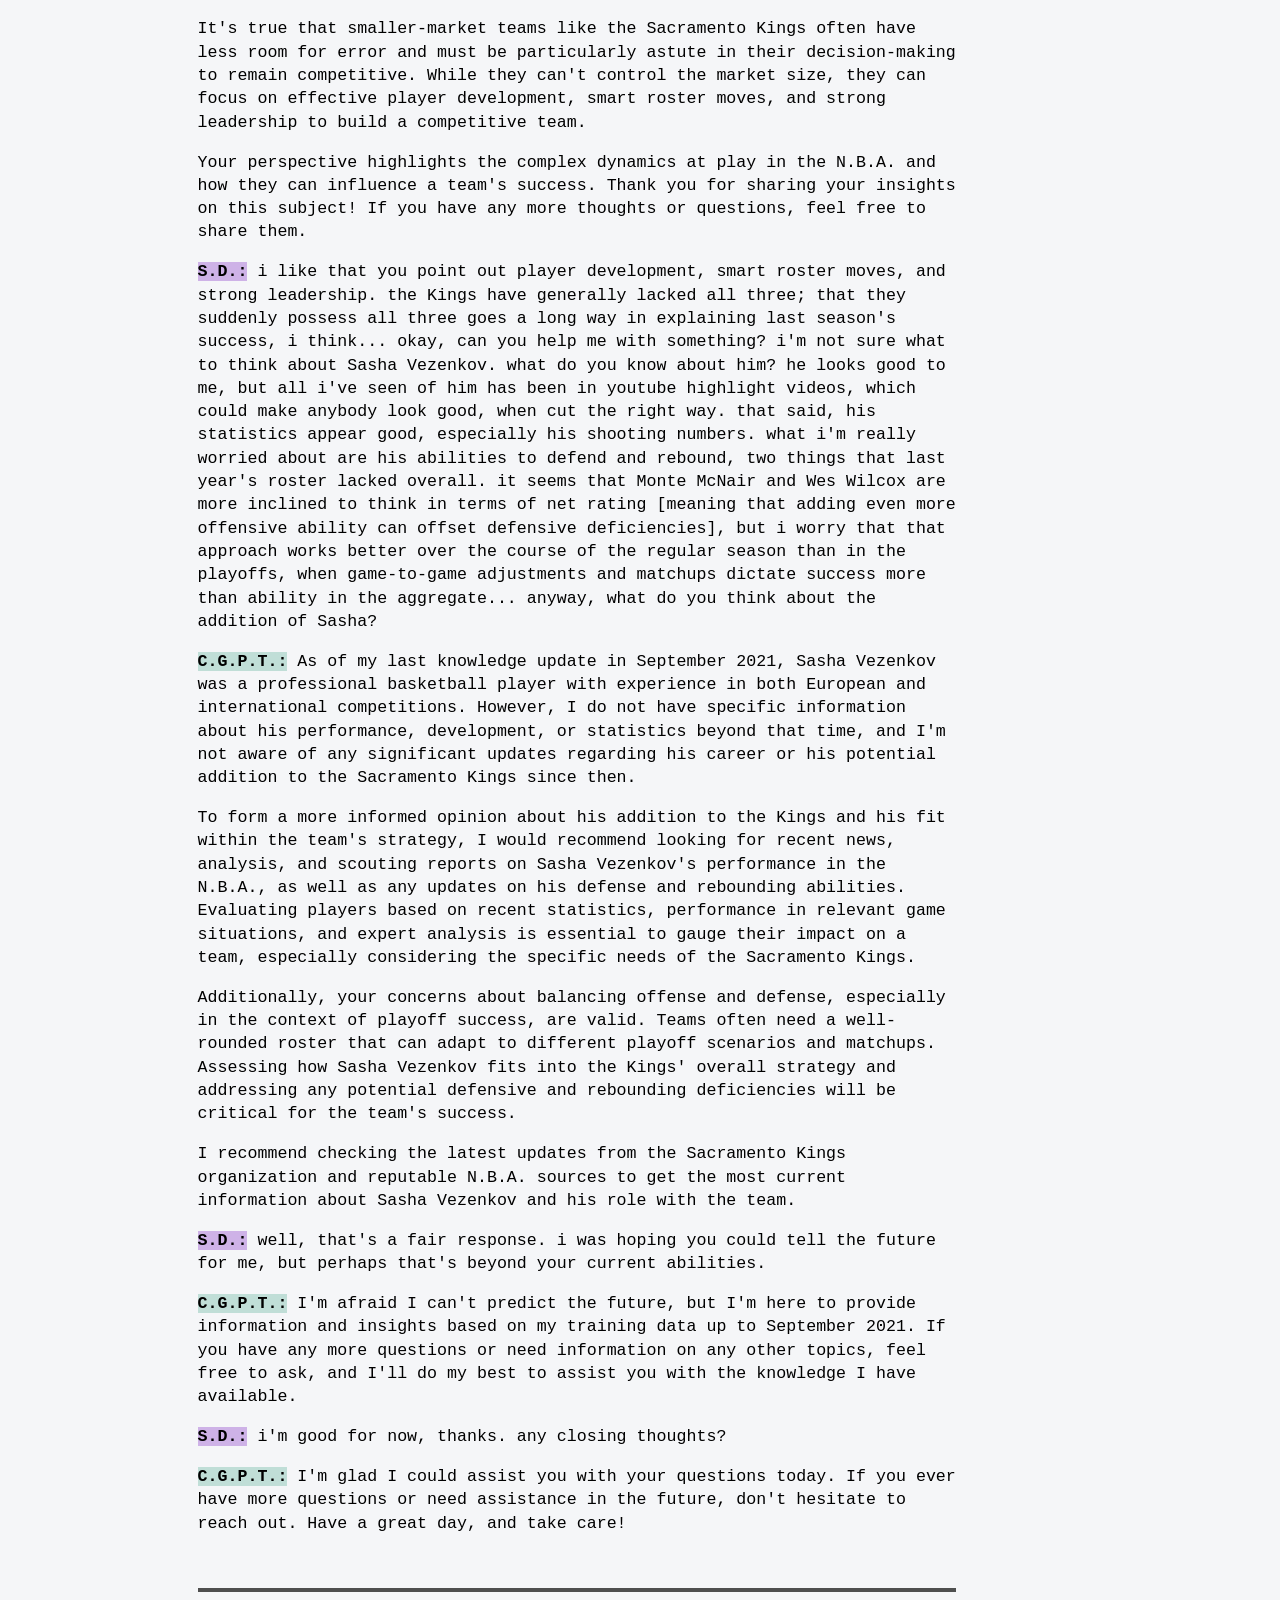
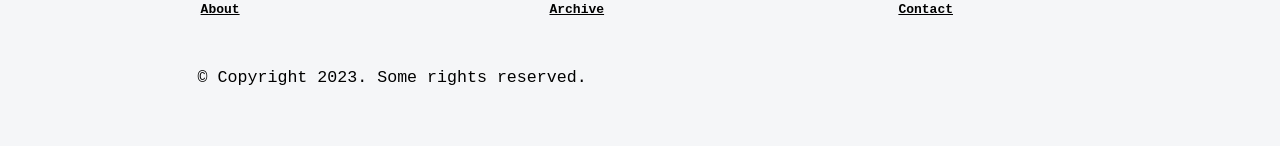
==== commit aefc6056: "all sorts of updates" ====
--- a/index.html
+++ b/index.html
@@ -3,6 +3,7 @@
 	<head>
 		<title>Sacramento Daze</title>
 		<link rel="stylesheet" type="text/css" href="style.css">
+		<link rel="icon" type="image/x-icon" href="sdfavi.png">
 		<meta name="viewport" content="width=device-width, initial-scale=1.0">
 	</head>
 	<body>
@@ -19,576 +20,181 @@
 			<br>
 			
 			<h4 class="tagline">
-				JULY 25 | SUMMER LEAGUE
+				SEPT. 20 | B. KING | D. COUSINS | V. RANADIVE
 			</h4>
 			<h1 class="title">
-				L.A.R.P.ing as a Scout at the California Classic
+				Baby's First Mailbag
 			</h1>
 			<h3 class="subtitle">
-				<i>The view from Section 204, Row B, Seats 23-24</i>
+				<i>An experimental session with a controversial product</i>
 			</h3>
 			
 			<br>
 			
 			<p class="normal">
-				At a River Cats game two days before, I'd happened to sit behind a scout for the Diamondbacks. He was scoring the game on a notebook in his lap and in the seat next to him had his standard-issue black backpack with Diamondbacks logo, little rectangular tupperwares of non-ballpark food, and on top of one of the tupperwares his phone was open to a website that he constantly refreshed.
+				<i>NOTE: It is the dream, and maybe the entire motivation for this website, to publish a recurring mailbag where curious Kings fans come to me with questions that I answer.</i>
 			</p>
-			
-			<p class="normal">
-				It was fun to think about what his life might be like: consuming ungodly amounts of baseball and traveling between minor-league cities in freedom and loneliness.
-			</p>
-			
-			<p class="normal">
-				So I wanted to give it a try, but as an amateur, and watching a more stimulating sport, and with me, in the seat next to me, my girlfriend, and knowing that after the game we'd drive home together.
-			</p>
-			
-			<p class="normal">
-				So with a pen and reporter's flipbook, I took notes.
-			</p>
-			
-			<p class="normal">
-				<b>KEEGAN MURRAY</b>
-			</p>
-			
-			<p class="normal">
-				Considering everything, <a href="https://www.basketball-reference.com/players/m/murrake02.html">Keegan</a> played well. He met the challenge presented to him: to be the best among lesser competition. For whatever that's worth [your mileage may vary between 'this is valuable experience' and 'this only risks injury'] he did it.
-			</p>
-			
-			<p class="normal">
-				Of course, everyone quickly overreacted. Semi-serious articles submitted these two games as evidence that Keegan rounded out the Kings' Big Three. Social media adopted the theory, excerpting [as their evidence] these articles. Kings fans bit the hook, desperate for content. So it goes. If he'd sucked we would've been worried, but explained it away somehow.
-			</p>
-			
-			<div style="overflow-x:auto;">
-			<table class="regular">
-				<tr>
-					<th class="reg"></th>
-					<th class="reg">Pts.</th>
-					<th class="reg">Rebs.</th>
-					<th class="reg">Asts.</th>
-					<th class="reg">Blks.</th>
-					<th class="reg">Stls.</th>
-					<th class="reg">Trnvs.</th>
-					<th class="reg">Fouls</th>
-					<th class="reg">+/-</th>
-					<th class="reg">Mins.</th>
-				</tr>
-				<tr>
-					<td class="reg"><b>vs. G.S.W.</b></td>
-					<td class="reg">29</td>
-					<td class="reg">1</td>
-					<td class="reg">0</td>
-					<td class="reg">0</td>
-					<td class="reg">2</td>
-					<td class="reg">2</td>
-					<td class="reg">2</td>
-					<td class="reg">+1</td>
-					<td class="reg">31</td>
-				</tr>
-				<tr>
-					<td class="reg"><b>vs. MIA</b></td>
-					<td class="reg">41</td>
-					<td class="reg">5</td>
-					<td class="reg">1</td>
-					<td class="reg" style="color:green;"><b><u>4</b></u></td>
-					<td class="reg">1</td>
-					<td class="reg" style="color:red;"><b><u>6</b></u></td>
-					<td class="reg">2</td>
-					<td class="reg">+2</td>
-					<td class="reg">31</td>
-				</tr>
-				<tr>
-					<td class="reg"><b>Avg.</b></td>
-					<td class="reg" style="color:green;"><b><u>35</b></u></td>
-					<td class="reg" style="color:red;"><b><u>3</b></u></td>
-					<td class="reg">0.5</td>
-					<td class="reg">2</td>
-					<td class="reg">1.5</td>
-					<td class="reg">4</td>
-					<td class="reg">2</td>
-					<td class="reg">+1.5</td>
-					<td class="reg">31</td>
-				</tr>
-			</table>
-			</div>
-			
-			<p class="normal">
-				But really, Keegan played well. The only worry is that now opponents may know to target his loose dribble, though they may have already known this.
-			</p>
-				
-			<p class="normal">
-				Keegan could be an All-Star. He could. But does he <i>personally</i> care to take on that task, and with it the insane amount of work and spartan lifestyle that that demands? Does he want to commit his <i>life</i> to this? That remains to be seen. No one can blame him if he doesn't care to. It'd just be fun for the Kings, and for us, if he does.
-			</p>
-			
-			<p class="normal">
-				<b>JORDAN FORD</b>
-			</p>
-			
-			<p class="normal">
-				Here lies the most compelling storyline. This 6'1" A.M.A.B. was born in our valley, and played well through all four summer league games for a team with an opening at Point Guard No. 3. Who doesn't love the local kid who makes good? But it isn't just that. 
-			</p>
-			
-			<p class="normal">
-				He's also interesting visually, to both his benefit and detriment. He captures the eye, but isn't classically handsome. He's fast, but small. He's smart, but slightly awkward. My girlfriend upon first seeing him immediately called him Mini Paul Giamatti. [See: Giamatti in 2004's 'Sideways,' w/ special attn. to beard style.]
-			</p>
-			
-			<div style="overflow-x:auto;">
-			<table class="regular">
-				<tr>
-					<th class="reg"></th>
-					<th class="reg">Pts.</th>
-					<th class="reg">Asts.</th>
-					<th class="reg">Rebs.</th>
-					<th class="reg">3PM/A</th>
-					<th class="reg">Stls.</th>
-					<th class="reg">Trnvs.</th>
-					<th class="reg">Fouls</th>
-					<th class="reg">+/-</th>
-					<th class="reg">Mins.</th>
-				</tr>
-				<tr>
-					<td class="reg"><b>vs. G.S.W.</b></td>
-					<td class="reg">18</td>
-					<td class="reg">3</td>
-					<td class="reg">1</td>
-					<td class="reg">3/3</td>
-					<td class="reg">0</td>
-					<td class="reg">1</td>
-					<td class="reg">1</td>
-					<td class="reg">+11</td>
-					<td class="reg">22</td>
-				</tr>
-				<tr>
-					<td class="reg"><b>vs. MIA</b></td>
-					<td class="reg">2</td>
-					<td class="reg">6</td>
-					<td class="reg">1</td>
-					<td class="reg">0/4</td>
-					<td class="reg">2</td>
-					<td class="reg">0</td>
-					<td class="reg">0</td>
-					<td class="reg" style="color:green;"><b><u>+18</b></u></td>
-					<td class="reg">23</td>
-				</tr>
-				<tr>
-					<td class="reg"><b>Avg.</b></td>
-					<td class="reg">10</td>
-					<td class="reg">4.5</td>
-					<td class="reg">1</td>
-					<td class="reg" style="color:green;"><b><u>43%</b></u></td>
-					<td class="reg">1</td>
-					<td class="reg" style="color:green;"><b><u>0.5</b></u></td>
-					<td class="reg">0.5</td>
-					<td class="reg">+14.5</td>
-					<td class="reg">22.5</td>
-				</tr>
-			</table>
-			</div>
-			
-			<p class="normal">
-				But seriously, her observation is wise. She called him Mini Giamatti when the actual Giamatti is, according to Wikipedia, 5'9". She reveals the sad truth of the situation, which is that in the highly relative world of N.B.A. basketball, the body of <a href="https://www.basketball-reference.com/players/f/fordjo01.html">Jordan Ford</a> is, by modern standards, almost hopelessly undersized; his instinct, skill, and hustle are coping mechanisms, but endearing ones at that.
-			</p>
-			
-			<p class="normal">
-				<b>A QUICK WORD ON A NON-KING: BRANDON MILLER</b>
-			</p>
-			
-			<p class="normal">
-				Not piling on the guy. It's just that the teenagers in Seats 20-22 shit-talked <a href="https://www.basketball-reference.com/players/m/millebr02.html">Miller</a> so relentlessly throughout the two days [even when the Hornets weren't playing] that he deserves a defense.
-			</p>
-			
-			<p class="normal">
-				For all his faults, he can clearly really shoot, and at 6'8" he's tall, and he's young. It sucks for the Charlotte Hornets that their No. 2 pick is currently a shooter-but-nothing-else, but that player still has value, and that's where Miller is <i>starting</i> from. His development is anybody's guess.
-			</p>
-			
-			<p class="normal">
-				If Jordan is Mini Giamatti, then Miller [with his wide-set eyes, lanky body, timidity, and potential] is Human Bambi.
-			</p>
-			
-			<p class="normal">
-				<b>KEON ELLIS</b>
-			</p>
-			
-			<p class="normal">
-				<a href="https://www.basketball-reference.com/players/e/elliske01.html">Keon</a> must empathize with Jordan, also being small for his position. This isn't so much a problem during summer league because everybody's a lil bit smaller, but it's a cap on his ultimate potential. He isn't doomed totally, it's just that his margin for error will always be smaller.
-			</p>
-			
-			<p class="normal">
-				So while he's generally played well as a King [dating back to summer league last year] he hasn't proven himself <i>exceptional</i> in any one area of the game, which he'll probably have to be in order to bend winning and losing in his favor.
-			</p>
-			
-			<div style="overflow-x:auto;">
-			<table class="regular">
-				<tr>
-					<th class="reg"></th>
-					<th class="reg">Pts.</th>
-					<th class="reg">Asts.</th>
-					<th class="reg">Rebs.</th>
-					<th class="reg">3PM/A</th>
-					<th class="reg">Stls.</th>
-					<th class="reg">Trnvs.</th>
-					<th class="reg">Fouls</th>
-					<th class="reg">+/-</th>
-					<th class="reg">Mins.</th>
-				</tr>
-				<tr>
-					<td class="reg"><b>vs. G.S.W.</b></td>
-					<td class="reg">6</td>
-					<td class="reg">1</td>
-					<td class="reg">3</td>
-					<td class="reg">1/2</td>
-					<td class="reg">2</td>
-					<td class="reg">2</td>
-					<td class="reg" style="color:red;"><b><u>6</b></u></td>
-					<td class="reg">-1</td>
-					<td class="reg">23</td>
-				</tr>
-				<tr>
-					<td class="reg"><b>vs. MIA</b></td>
-					<td class="reg">12</td>
-					<td class="reg">1</td>
-					<td class="reg">5</td>
-					<td class="reg">1/3</td>
-					<td class="reg">2</td>
-					<td class="reg">1</td>
-					<td class="reg">4</td>
-					<td class="reg" style="color:green;"><b><u>+19</b></u></td>
-					<td class="reg">29</td>
-				</tr>
-				<tr>
-					<td class="reg"><b>Avg.</b></td>
-					<td class="reg">9</td>
-					<td class="reg">1</td>
-					<td class="reg">4</td>
-					<td class="reg" style="color:green;"><b><u>40%</b></u></td>
-					<td class="reg">2</td>
-					<td class="reg">1.5</td>
-					<td class="reg">5</td>
-					<td class="reg">+9</td>
-					<td class="reg">26</td>
-				</tr>
-			</table>
-			</div>
-			
-			<p class="normal">
-				Of course, this is only one asshole's opinion, and Keon has plenty of time to develop basketball-ly, which is his own businesses. It just appears, from the cheap seats, that he still has work to do.
-			</p>
-			
-			<p class="normal">
-				On this particular Kings roster, it's tough to see where his minutes come from. Maybe in the course of teammates' injuries, god forbid. But he's deserving of a shot.
-			</p>
-			
-			<p class="normal">
-				<b>NEEMIAS QUETA</b>
-			</p>
-			
-			<p class="normal">
-				<a href="https://www.basketball-reference.com/players/q/quetane01.html">Neemy</a> had what one might call a 'quiet' california classic. His stats are altogether good...
-			</p>
-			
-			<div style="overflow-x:auto;">
-			<table class="regular">
-				<tr>
-					<th class="reg"></th>
-					<th class="reg">Pts.</th>
-					<th class="reg">Rebs.</th>
-					<th class="reg">Asts.</th>
-					<th class="reg">Blks.</th>
-					<th class="reg">Stls.</th>
-					<th class="reg">Trnvs.</th>
-					<th class="reg">Fouls</th>
-					<th class="reg">+/-</th>
-					<th class="reg">Mins.</th>
-				</tr>
-				<tr>
-					<td class="reg"><b>vs. G.S.W.</b></td>
-					<td class="reg">11</td>
-					<td class="reg">10</td>
-					<td class="reg">2</td>
-					<td class="reg">3</td>
-					<td class="reg">0</td>
-					<td class="reg">1</td>
-					<td class="reg" style="color:red;"><b><u>7</b></u></td>
-					<td class="reg" style="color:green;"><b><u>+15</b></u></td>
-					<td class="reg">29</td>
-				</tr>
-				<tr>
-					<td class="reg"><b>vs. MIA</b></td>
-					<td class="reg">9</td>
-					<td class="reg">9</td>
-					<td class="reg">3</td>
-					<td class="reg">1</td>
-					<td class="reg">0</td>
-					<td class="reg">4</td>
-					<td class="reg">2</td>
-					<td class="reg">+8</td>
-					<td class="reg">25</td>
-				</tr>
-				<tr>
-					<td class="reg"><b>Avg.</b></td>
-					<td class="reg">10</td>
-					<td class="reg">9.5</td>
-					<td class="reg">2.5</td>
-					<td class="reg">2</td>
-					<td class="reg">0</td>
-					<td class="reg">2.5</td>
-					<td class="reg">4.5</td>
-					<td class="reg">+11.5</td>
-					<td class="reg">27</td>
-				</tr>
-			</table>
-			</div>
-			
-			<p class="normal">
-				...but the feeling persists of a more pessimistic reality behind them. You could conclude that the stats [the Pts., Rebs., and Blks., in particular] should be better than they are if, like many Kings fans, you hope to see Neemy get Center No. 2 minutes this season.
-			</p>
-			
-			<p class="normal">
-				If you do hope that, you would expect to see him dominate summer league: be pretty well impenetrable around the rim, and rebound and score in at least the low teens. That level of performance would probably translate to something like a decent backup center's in the N.B.A.
-			</p>
-			
-			<p class="normal">
-				What appears to hold Queta back is his dexterity. His hands and balance are generally good, but most of his movements are slow. He's coordinated, yet it's as if his reflexes take longer to travel along his 7'0" [7'4" wingspan] body.
-			</p>	
-			
-			<p class="normal">	
-				In this way, he reminds me of a dream I have recurringly, where I'm playing a sport [usually soccer for some reason] and my leg muscles are so inexplicably sore and tight that I can't move quickly enough. But whereas I'm unathletic, Neemy isn't, so he could probably develop his dexterity. Still, I wonder if he dreams similar dreams.
-			</p>
-			
-			<p class="normal">
-				<b>KESSLER EDWARDS</b>
-			</p>
-			
-			<p class="normal">
-				Considering that <a href="https://www.basketball-reference.com/players/e/edwarke02.html">Kessler's</a> usefulness [like so many others'] depends on his ability to make threes, his performance wasn't exactly inspiring:
-			</p>
-			
-			<div style="overflow-x:auto;">
-			<table class="regular">
-				<tr>
-					<th class="reg"></th>
-					<th class="reg">Pts.</th>
-					<th class="reg">Asts.</th>
-					<th class="reg">Rebs.</th>
-					<th class="reg">3PM/A</th>
-					<th class="reg">Stls.</th>
-					<th class="reg">Trnvs.</th>
-					<th class="reg">Fouls</th>
-					<th class="reg">+/-</th>
-					<th class="reg">Mins.</th>
-				</tr>
-				<tr>
-					<td class="reg"><b>vs. G.S.W.</b></td>
-					<td class="reg">10</td>
-					<td class="reg">0</td>
-					<td class="reg">4</td>
-					<td class="reg" style="color:red;"><b><u>0/7</b></u></td>
-					<td class="reg" style="color:green;"><b><u>4</b></u></td>
-					<td class="reg">2</td>
-					<td class="reg">3</td>
-					<td class="reg">+4</td>
-					<td class="reg">27</td>
-				</tr>
-				<tr>
-					<td class="reg"><b>vs. MIA</b></td>
-					<td class="reg">6</td>
-					<td class="reg">3</td>
-					<td class="reg">6</td>
-					<td class="reg">0/1</td>
-					<td class="reg">1</td>
-					<td class="reg">1</td>
-					<td class="reg">1</td>
-					<td class="reg">+9</td>
-					<td class="reg">24</td>
-				</tr>
-				<tr>
-					<td class="reg"><b>Avg.</b></td>
-					<td class="reg">8</td>
-					<td class="reg">1.5</td>
-					<td class="reg">5</td>
-					<td class="reg">0%</td>
-					<td class="reg">2.5</td>
-					<td class="reg">1.5</td>
-					<td class="reg">2</td>
-					<td class="reg">+6.5</td>
-					<td class="reg">25.5</td>
-				</tr>
-			</table>
-			</div>
-			
-			<p class="normal">
-				By my amateur eye, the problem started with shot selection: taking heavily-contested shots when he didn't have to. 
-			</p>
-			
-			<p class="normal">
-				Like all other summer league players, Kessler is out to <i>prove something</i>. For him, that something is a regular role on an N.B.A. roster, which by the standards of summer league is a position of luxury, since his contract for next season is fully guaranteed.
-			</p>
-			
-			<p class="normal">
-				Regardless, this pressure to prove is a mind-fuck. He must on the one hand play <i>aggressively</i>, while on the other play <i>within himself</i>. He must know his limitations and push himself to those, but without thinking about them while he's doing it, because thinking only slows you down, creating another limitation.
-			</p>
-			
-			<p class="normal">
-				It's hard for anyone to know themselves in the best of conditions. These summer league players must do it while dumbass fans scream at them and executives decide their futures.
-			</p>
-			
-			<p class="normal">
-				Let's see if Kessler can't recalibrate his aggressiveness-to-patience. After all, he did this much better as a regular season-King, when his role was more limited.
-			</p>
-			
-			<p class="normal">
-				<b>COLBY JONES</b>
-			</p>
-			
-			<p class="normal">
-				As the team's highest draft pick, <a href="https://www.basketball-reference.com/players/j/jonesco02.html">Colby</a> carries with him a lil extra weight. He was only the No. 34 pick, but he came with that 'N.B.A.-ready' label, which confers some immediate [if tempered] expectations.
-			</p>
-			
-			<p class="normal">
-				We shouldn't hold our breath until he makes an All-Star team. But we see that he shoots competently, defends decently, and makes quick decisions, and we think his potential as a role player is achievable in the near future.
-			</p>
-			
-			<div style="overflow-x:auto;">
-			<table class="regular">
-				<tr>
-					<th class="reg"></th>
-					<th class="reg">Pts.</th>
-					<th class="reg">Asts.</th>
-					<th class="reg">Rebs.</th>
-					<th class="reg">3PM/A</th>
-					<th class="reg">Stls.</th>
-					<th class="reg">Trnvs.</th>
-					<th class="reg">Fouls</th>
-					<th class="reg">+/-</th>
-					<th class="reg">Mins.</th>
-				</tr>
-				<tr>
-					<td class="reg"><b>vs. G.S.W.</b></td>
-					<td class="reg">12</td>
-					<td class="reg">1</td>
-					<td class="reg">5</td>
-					<td class="reg">1/5</td>
-					<td class="reg">2</td>
-					<td class="reg">3</td>
-					<td class="reg">3</td>
-					<td class="reg">+3</td>
-					<td class="reg">23</td>
-				</tr>
-				<tr>
-					<td class="reg"><b>vs. MIA</b></td>
-					<td class="reg">11</td>
-					<td class="reg">0</td>
-					<td class="reg">4</td>
-					<td class="reg">2/3</td>
-					<td class="reg">3</td>
-					<td class="reg">3</td>
-					<td class="reg">3</td>
-					<td class="reg">-9</td>
-					<td class="reg">23</td>
-				</tr>
-				<tr>
-					<td class="reg"><b>Avg.</b></td>
-					<td class="reg">11.5</td>
-					<td class="reg">0.5</td>
-					<td class="reg" style="color:green;"><b><u>4.5</b></u></td>
-					<td class="reg" style="color:green;"><b><u>38%</b></u></td>
-					<td class="reg">2.5</td>
-					<td class="reg">3</td>
-					<td class="reg">3</td>
-					<td class="reg">-3</td>
-					<td class="reg">23</td>
-				</tr>
-			</table>
-			</div>
-			
-			<p class="normal">
-				His performance over two games did nothing to dissuade us of that notion. He exhibited those shooting/defending/decision-making characteristics. He also rebouded well, which the Kings are desperate for in a guard of theirs. Those rebounds will prove harder to grab against larger, regular season competition, but his determination in that area is already an improvement.
-			</p>
-			
-			<p class="normal">
-				Are there any minutes available to him this season? He'll play behind De'Aaron, Davion, Kevin, Malik, and Chris Duarte, at the least; maybe also Keon, depending. So, uh, no. At least not right away.
-			</p>
-			
-			<p class="normal">
-				But, as mentioned for Keon, injuries [again, god forbid] could create opportunity.
-			</p>
-			
-			<p class="normal">
-				<b>JALEN SLAWSON</b>
-			</p>
-			
-			<p class="normal">
-				As a person whose basketball abilities are so limited that I'm desperate to pass the ball unless stationary and wide open, I recognize my playing style when I see it in others, and I see it in <a href="https://www.basketball-reference.com/players/s/slawsja01.html">Jalen Slawson</a>.
-			</p>
-			
-			<div style="overflow-x:auto;">
-			<table class="regular">
-				<tr>
-					<th class="reg"></th>
-					<th class="reg">Pts.</th>
-					<th class="reg">Asts.</th>
-					<th class="reg">Rebs.</th>
-					<th class="reg">3PM/A</th>
-					<th class="reg">Stls.</th>
-					<th class="reg">Trnvs.</th>
-					<th class="reg">Fouls</th>
-					<th class="reg">+/-</th>
-					<th class="reg">Mins.</th>
-				</tr>
-				<tr>
-					<td class="reg"><b>vs. G.S.W.</b></td>
-					<td class="reg">1</td>
-					<td class="reg">2</td>
-					<td class="reg">3</td>
-					<td class="reg">0/2</td>
-					<td class="reg">0</td>
-					<td class="reg">1</td>
-					<td class="reg">2</td>
-					<td class="reg">-3</td>
-					<td class="reg">16</td>
-				</tr>
-				<tr>
-					<td class="reg"><b>vs. MIA</b></td>
-					<td class="reg">0</td>
-					<td class="reg">3</td>
-					<td class="reg">6</td>
-					<td class="reg">0/1</td>
-					<td class="reg">1</td>
-					<td class="reg">1</td>
-					<td class="reg">3</td>
-					<td class="reg">+10</td>
-					<td class="reg">17</td>
-				</tr>
-				<tr>
-					<td class="reg"><b>Avg.</b></td>
-					<td class="reg">0.5</td>
-					<td class="reg" style="color:green;"><b><u>2.5</b></u></td>
-					<td class="reg">4.5</td>
-					<td class="reg" style="color:red;"><b><u>0%</b></u></td>
-					<td class="reg">0.5</td>
-					<td class="reg">1</td>
-					<td class="reg">2.5</td>
-					<td class="reg">+3.5</td>
-					<td class="reg">16.5</td>
-				</tr>
-			</table>
-			</div>
-			
-			<p class="normal">
-				Thankfully, however, his limitations don't express themselves in wild shots and turnovers; they express themselves in five total shot attempts over two games [incl. only one FGA vs. the Heat], but also in a decent number of assists and rebounds.
-			</p>
-			
-			<p class="normal">
-				'...I feel like I'm never gonna be a guy who's gonna give you 20 a night,' Jalen told <a href="https://kingsherald.com/articles/nba-summer-league-sacramento-kings-jalen-slawson-colby-jones-interview/">Brenden Nunes of The Kings Herald</a> recently. 'I'm gonna kinda do a little bit of everything, get a couple of assists, grab a couple of boards, maybe throw an open three in here and there...'
-			</p>
-			
-			<p class="normal">
-				That all seems about right.
-			</p>
-				
-			<p class="normal">
-				Still, his path to a full-on N.B.A. career almost certainly relies on becoming an above-average three-point shooter. He shot 39% from three in his senior season and 33% for his college career, so the path isn't impossible. He's the No. 54 pick. We'll see.
-			</p>
-			
+
+            <p class="normal">
+                <i>It is the reality, however, that attention for this humble plucky site has been hard to come by. To receive readers' questions one must first have readers, and I don't.</i>
+            </p>
+
+            <p class="normal">
+                <i>Still, it stands to reason that if this is the dream, not only would I be well-served to train for it in the meantime, but doing so may even -- in a fit of reverse-engineering -- help to make the dream into reality. If I assure prospective readers of my Kings sense and knowledge ahead of time, they'll feel more inspired to write me queries, knowing they'll get a trusted response.</i>
+            </p>
+
+            <p class="normal">
+                <i>So, I recently logged onto OpenAI's ChatGPT and attempted to conduct a Q&A, soliciting the machine for questions, which I then answered. What follows is the complete and full text of that exchange...</i>
+            </p>
+
+            <p class="normal">
+                <i>***</i>
+            </p>
+
+            <p class="normal">
+                <mark class="sd"><b>SACRAMENTO DAZE:</b></mark> ask me a question about the sacramento kings
+            </p>
+
+            <p class="normal">
+                <mark class="cgpt"><b>CHATGPT:</b></mark> Sure, here's a question about the Sacramento Kings:
+            </p>
+
+            <p class="normal">
+                In which year did the Sacramento Kings make their debut in the National Basketball Association [N.B.A.] after relocating from Kansas City?
+            </p>
+
+            <p class="normal">
+                <mark class="sd"><b>S.D.:</b></mark> uh, 1984?
+            </p>
+
+            <p class="normal">
+                <mark class="cgpt"><b>C.G.P.T.:</b></mark> Close, but not quite. The Sacramento Kings made their debut in the N.B.A. after relocating from Kansas City in the year 1985. They played their first season in Sacramento during the 1985-1986 season.
+            </p>
+
+            <p class="normal">
+                <mark class="sd"><b>S.D.:</b></mark> okay, thanks, but the idea here is for me to be the authority. let's try another question.
+            </p>
+
+            <p class="normal">
+                <mark class="cgpt"><b>C.G.P.T.:</b></mark> Of course, I understand. Let's try another question where you can showcase your knowledge:
+            </p>
+
+            <p class="normal">
+                Can you name the former Sacramento Kings player who holds the franchise record for the most points scored in a singe game and the year in which this remarkable feat was achieved?
+            </p>
+
+            <p class="normal">
+                <mark class="sd"><b>S.D.:</b></mark> this question is harder than the first. is it <a href="https://www.basketball-reference.com/players/c/couside01.html" target="_blank" rel="noopener noreferrer">DeMarcus Cousins</a> in... 2014?
+            </p>
+
+            <p class="normal">
+                <mark class="cgpt"><b>C.G.P.T.:</b></mark> You're on the right track! However, it wasn't DeMarcus Cousins. The former Sacramento Kings player who holds the franchise record for the most points scored in a single game is <a href="https://www.basketball-reference.com/players/k/kingbe01.html" target="_blank" rel="noopener noreferrer">Bernard King</a>, and he accomplished this feat in the year <b>1990</b>. King scored 51 points in that game, setting the record for the Sacramento Kings franchise.
+            </p>
+
+            <p class="normal">
+                <mark class="sd"><b>S.D.:</b></mark> am i? i've never even heard of Bernard King... wait a second. i just looked <a href="https://www.basketball-reference.com/players/k/kingbe01.html" target="_blank" rel="noopener noreferrer">him up on basketball-reference</a>. he never played for the kings.
+            </p>
+
+            <p class="normal">
+                <mark class="cgpt"><b>C.G.P.T.:</b></mark> I apologize for the incorrect information. You are absolutely correct; Bernard King never played for the Sacramento Kings. I made an error in my response, and I appreciate your patience in pointing it out.
+            </p>
+
+            <p class="normal">
+                To provide the accurate answer to your question: The former Sacramento Kings player who holds the franchise record for the most points scored in a single game is DeMarcus Cousins, and he achieved this feat by scoring 56 points in a game during the 2016-2017 season.
+            </p>
+
+            <p class="normal">
+                Thank you for bringing this to my attention, and I apologize for any confusion caused by the previous response.              
+            </p>
+            
+            <p class="normal">
+                <mark class="sd"><b>S.D.:</b></mark> so i was on the right track. thanks for your apology. we've lost a little bit of time, but not a big deal. regardless, Bernard King is in the hall of fame; i should know who he is... however, now you've got me thinking. i understand you to be a pretty smart system. it seems unlikely that you'd make that King/Kings error. were you testing me?
+            </p>
+
+            <p class="normal">
+                <mark class="cgpt"><b>C.G.P.T.:</b></mark> I appreciate your understanding, and I genuinely apologize for the previous error. There was no intention to test you; it was a mistake on my part. I strive to provide accurate and helpful information, but I'm not infallible, and errors can occasionally occur.
+            </p>
+
+            <p class="normal">
+                If you have more questions or need information on any other topic, please feel free to ask, and I'll do my best to assist you.
+            </p>
+
+            <p class="break">
+                <i>Editor's Note: At this point, I could have persisted and asked what made ChatGPT sure it was now accurate with its DeMarcus Cousins answer.</i>
+            </p>
+
+            <p class="normal">
+                <mark class="sd"><b>S.D.:</b></mark> that's fine. i was just curious. moving on... let me be more specific: ask me a question, based on opinion or interpretation rather than fact, about the sacramento kings
+            </p>
+
+            <p class="normal">
+                <mark class="cgpt"><b>C.G.P.T.:</b></mark> Certainly, here's a subjective question about the Sacramento Kings:
+            </p>
+
+            <p class="normal">
+                In your opinion, what do you believe has been the most significant challenge or obstacle that the Sacramento Kings have faced in recent years, and how do you think they can address it to improve their performance in the N.B.A.?
+            </p>
+
+            <p class="normal">
+                <mark class="sd"><b>S.D.:</b></mark> that's more what i had in mind, thank you. to answer your question, i think the single-most significant challenge has been the state of increasing inequality in the N.B.A. what i mean by that is the teams in the most desirable markets [Boston, Los Angeles, Miami, New York, Philadelphia, San Francisco] enjoy far fewer obstacles to success than the teams in the less desirable ones. a team like the Kings has very little margin for error. a team like the Lakers can be just as poorly managed, but <a href="https://www.basketball-reference.com/players/j/jamesle01.html" target="_blank" rel="noopener noreferrer">Lebron James</a> will still come to play for them because operating out of L.A. presents many other business opportunities. now, the Kings are still responsible for their own decisions. god knows they've slipped in their own poop throughout their history. it's just that they've never had a Lebron swoop in to clean up their poop. does any of that make sense?
+            </p>
+
+            <p class="break">
+                Editor's Note: May I change my answer? Upon reflection, I now realize that "the state of increasing inequality in the N.B.A." has not been as big an obstacle as "Vivek Ranadive's job performance."
+                <br><br>
+                That inequality is still hugely significant; it touches so many teams and imbalances the entire N.B.A. But re: the Kings' fate, specifically, the poor job done by its owner/governor is actually more significant. In the past 10 years, lots of other small-market teams have enjoyed succcess [Denver, Memphis, Milwaukee, Oklahoma City, San Antonio] despite facing the same uphill climb.
+                <br><br>
+                Over that time, the Kings had many opportunities to improve themselves. But they nearly always drafted the wrong player, signed the wrong free agent, made the wrong trade, and empowered the wrong coach or executive--all decisions which were overseen, directly or indirectly, by Vivek.
+            </p>
+
+            <p class="normal">
+                <mark class="cgpt"><b>C.G.P.T.:</b></mark> Absolutely, your perspective makes a lot of sense. The issue of inequality in the N.B.A., where teams in more attractive markets have certain advantages, is a topic that many fans and analysts have discussed. The factors you mentioned, such as the allure of larger markets and the potential for additional business opportunities, can indeed impact a team's ability to attract top-tier talent and compete at a high level.
+            </p>
+
+            <p class="normal">
+                It's true that smaller-market teams like the Sacramento Kings often have less room for error and must be particularly astute in their decision-making to remain competitive. While they can't control the market size, they can focus on effective player development, smart roster moves, and strong leadership to build a competitive team.
+            </p>
+
+            <p class="normal">
+                Your perspective highlights the complex dynamics at play in the N.B.A. and how they can influence a team's success. Thank you for sharing your insights on this subject! If you have any more thoughts or questions, feel free to share them.
+            </p>
+
+            <p class="normal">
+                <mark class="sd"><b>S.D.:</b></mark> i like that you point out player development, smart roster moves, and strong leadership. the Kings have generally lacked all three; that they suddenly possess all three goes a long way in explaining last season's success, i think... okay, can you help me with something? i'm not sure what to think about Sasha Vezenkov. what do you know about him? he looks good to me, but all i've seen of him has been in youtube highlight videos, which could make anybody look good, when cut the right way. that said, his statistics appear good, especially his shooting numbers. what i'm really worried about are his abilities to defend and rebound, two things that last year's roster lacked overall. it seems that Monte McNair and Wes Wilcox are more inclined to think in terms of net rating [meaning that adding even more offensive ability can offset defensive deficiencies], but i worry that that approach works better over the course of the regular season than in the playoffs, when game-to-game adjustments and matchups dictate success more than ability in the aggregate... anyway, what do you think about the addition of Sasha?
+            </p>
+
+            <p class="normal">
+                <mark class="cgpt"><b>C.G.P.T.:</b></mark> As of my last knowledge update in September 2021, Sasha Vezenkov was a professional basketball player with experience in both European and international competitions. However, I do not have specific information about his performance, development, or statistics beyond that time, and I'm not aware of any significant updates regarding his career or his potential addition to the Sacramento Kings since then.
+            </p>
+
+            <p class="normal">
+                To form a more informed opinion about his addition to the Kings and his fit within the team's strategy, I would recommend looking for recent news, analysis, and scouting reports on Sasha Vezenkov's performance in the N.B.A., as well as any updates on his defense and rebounding abilities. Evaluating players based on recent statistics, performance in relevant game situations, and expert analysis is essential to gauge their impact on a team, especially considering the specific needs of the Sacramento Kings.
+            </p>
+
+            <p class="normal">
+                Additionally, your concerns about balancing offense and defense, especially in the context of playoff success, are valid. Teams often need a well-rounded roster that can adapt to different playoff scenarios and matchups. Assessing how Sasha Vezenkov fits into the Kings' overall strategy and addressing any potential defensive and rebounding deficiencies will be critical for the team's success.
+            </p>
+
+            <p class="normal">
+                I recommend checking the latest updates from the Sacramento Kings organization and reputable N.B.A. sources to get the most current information about Sasha Vezenkov and his role with the team.
+            </p>
+
+            <p class="normal">
+                <mark class="sd"><b>S.D.:</b></mark> well, that's a fair response. i was hoping you could tell the future for me, but perhaps that's beyond your current abilities.
+            </p>
+
+            <p class="normal">
+                <mark class="cgpt"><b>C.G.P.T.:</b></mark> I'm afraid I can't predict the future, but I'm here to provide information and insights based on my training data up to September 2021. If you have any more questions or need information on any other topics, feel free to ask, and I'll do my best to assist you with the knowledge I have available.
+            </p>
+
+            <p class="normal">
+                <mark class="sd"><b>S.D.:</b></mark> i'm good for now, thanks. any closing thoughts?
+            </p>
+
+            <p class="normal">
+                <mark class="cgpt"><b>C.G.P.T.:</b></mark> I'm glad I could assist you with your questions today. If you ever have more questions or need assistance in the future, don't hesitate to reach out. Have a great day, and take care!
+            </p>
+
 			<br><br>
 			
 			<hr class="black">
--- a/style.css
+++ b/style.css
@@ -23,7 +23,7 @@
 		font-size: 4.3vw;
 		text-align: center;
 		padding-top: 3%;
-		paddint-right: 3%;
+		padding-right: 3%;
 		padding-bottom: 3%;
 		padding-left: 3%;
 		background-color: #BCBCBC;
@@ -81,7 +81,7 @@
 		font-size: ;
 		text-align: center;
 		padding-top: 3%;
-		paddint-right: 3%;
+		padding-right: 3%;
 		padding-bottom: 3%;
 		padding-left: 3%;
 		background-color: #BCBCBC;
@@ -139,7 +139,7 @@
 		font-size: 1.6vw;
 		text-align: center;
 		padding-top: 3%;
-		paddint-right: 3%;
+		padding-right: 3%;
 		padding-bottom: 3%;
 		padding-left: 3%;
 		background-color: #BCBCBC;
@@ -197,7 +197,7 @@
 		font-size: 1.4vw;
 		text-align: center;
 		padding-top: 3%;
-		paddint-right: 3%;
+		padding-right: 3%;
 		padding-bottom: 3%;
 		padding-left: 3%;
 		background-color: #BCBCBC;
@@ -255,7 +255,7 @@
 		font-size: 1.2vw;
 		text-align: center;
 		padding-top: 3%;
-		paddint-right: 3%;
+		padding-right: 3%;
 		padding-bottom: 3%;
 		padding-left: 3%;
 		background-color: #BCBCBC;
@@ -309,14 +309,6 @@
 	font-style: italic;
 }
 
-h2.title {
-	
-}
-
-h3.subtitle {
-
-}
-
 hr.purple {
 	border: 2px solid #9A68C5;
 }
@@ -327,10 +319,6 @@
 
 hr.black {
 	border: 2px solid #4F4F4F;
-}
-
-h1.title {
-	
 }
 
 a {
@@ -352,3 +340,13 @@
 	color: #000000;
 	text-decoration: none;
 }
+
+mark.sd {
+	color: #000000;
+	background-color: #ceb2e7;
+}
+
+mark.cgpt {
+	color: #000000;
+	background-color: #c0ded7;
+}
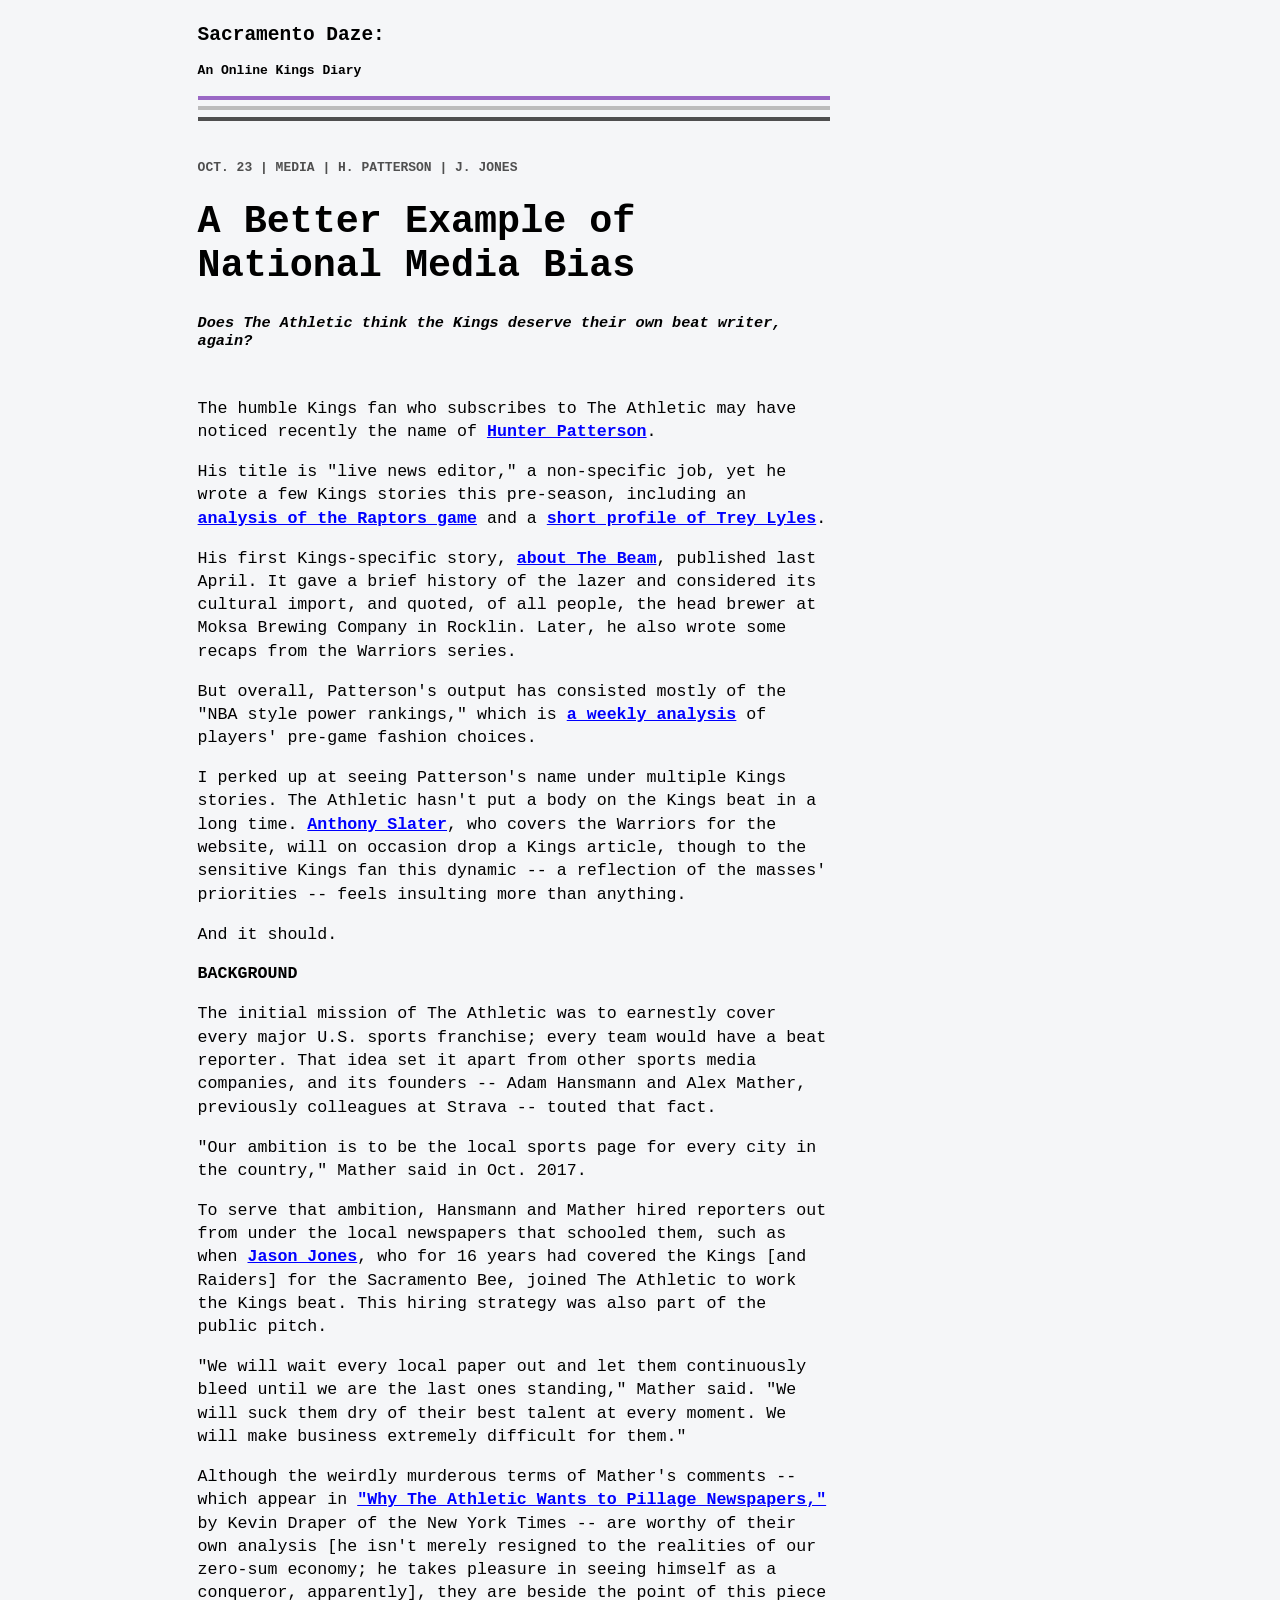
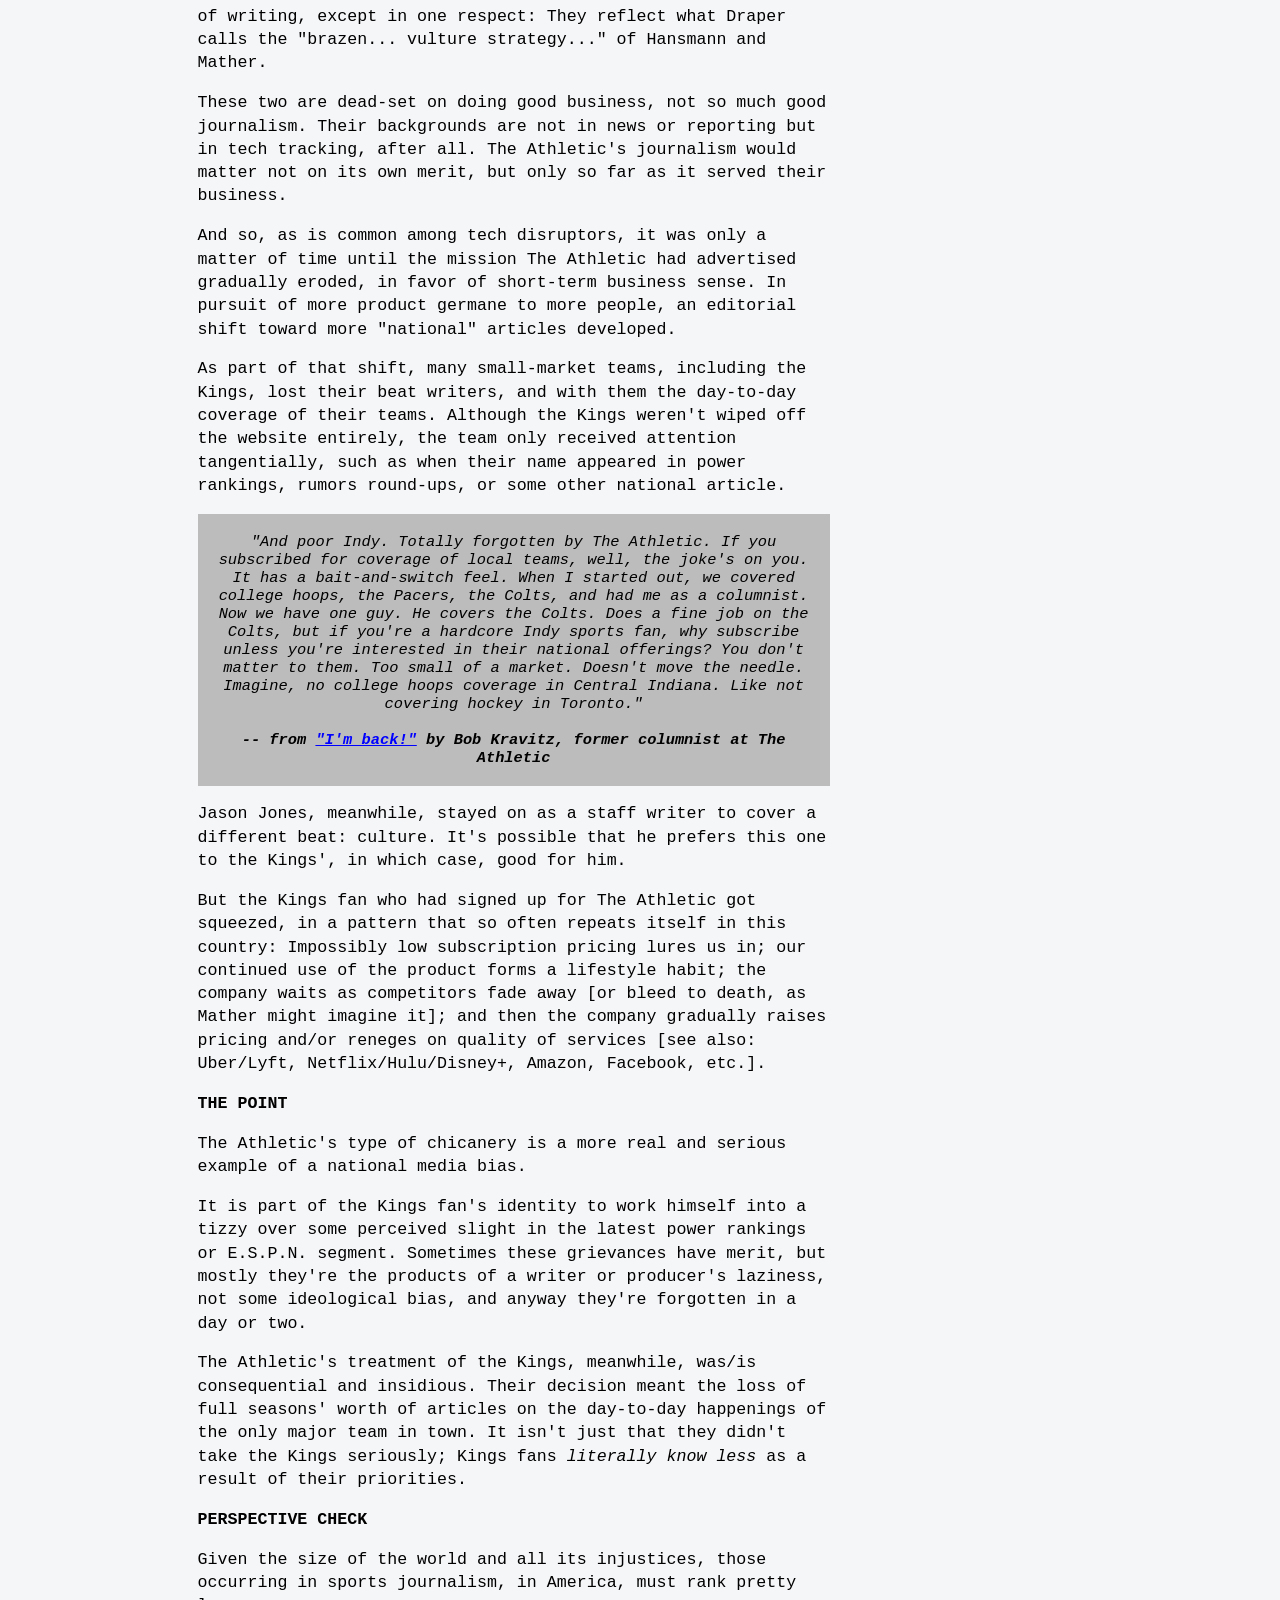
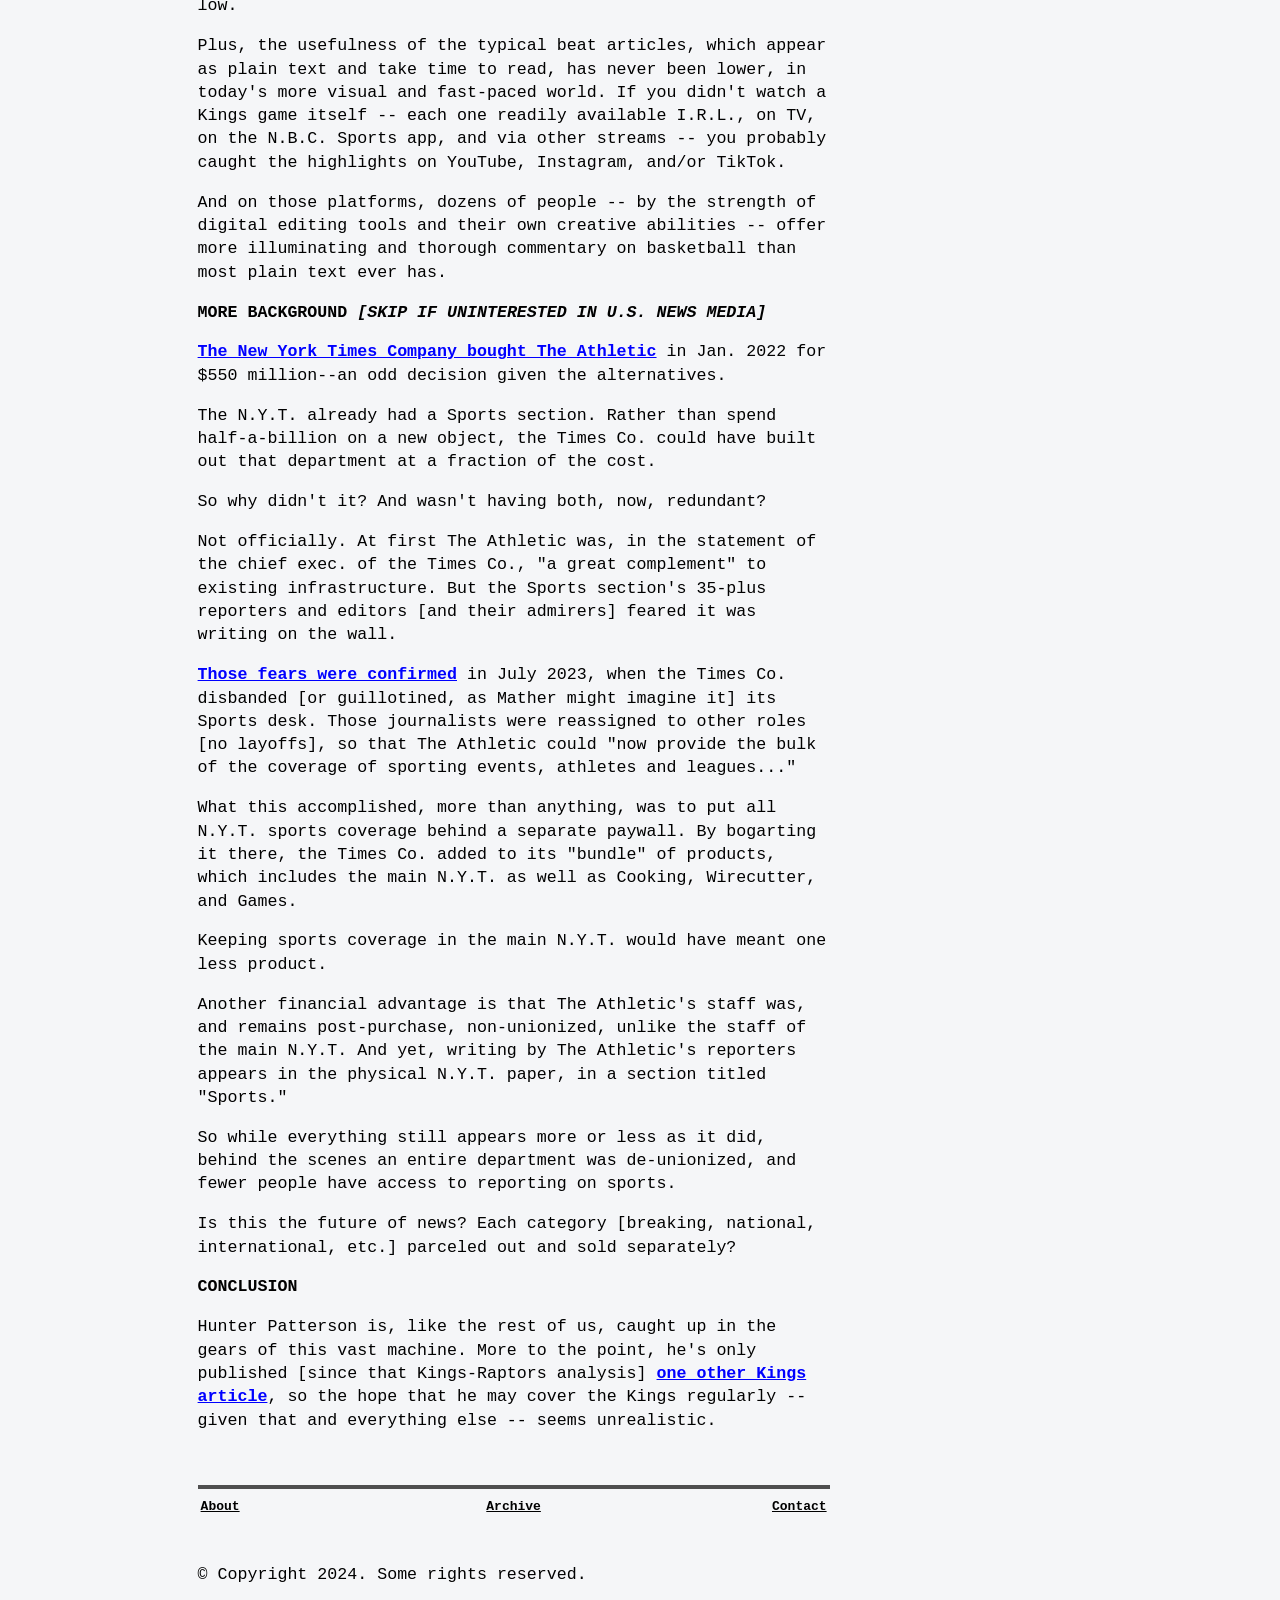
==== commit f78e2c34: "Update index.html updating copyright line to '24" ====
--- a/index.html
+++ b/index.html
@@ -1,233 +1,227 @@
-<!DOCTYPE html>
-<html lang="en">
-	<head>
-		<title>Sacramento Daze</title>
-		<link rel="stylesheet" type="text/css" href="style.css">
-		<link rel="icon" type="image/x-icon" href="sdfavi.png">
-		<meta name="viewport" content="width=device-width, initial-scale=1.0">
-	</head>
-	<body>
-
-		<div class="main">
-			<a class="intra" href="index.html">
-				<h2 class="title">Sacramento Daze:</h2>
-				<h4 class="subtitle">An Online Kings Diary</h4>
-				<hr class="purple">
-				<hr class="grey">
-				<hr class="black">
-			</a>
-			
-			<br>
-			
-			<h4 class="tagline">
-				SEPT. 20 | B. KING | D. COUSINS | V. RANADIVE
-			</h4>
-			<h1 class="title">
-				Baby's First Mailbag
-			</h1>
-			<h3 class="subtitle">
-				<i>An experimental session with a controversial product</i>
-			</h3>
-			
-			<br>
-			
-			<p class="normal">
-				<i>NOTE: It is the dream, and maybe the entire motivation for this website, to publish a recurring mailbag where curious Kings fans come to me with questions that I answer.</i>
-			</p>
-
-            <p class="normal">
-                <i>It is the reality, however, that attention for this humble plucky site has been hard to come by. To receive readers' questions one must first have readers, and I don't.</i>
-            </p>
-
-            <p class="normal">
-                <i>Still, it stands to reason that if this is the dream, not only would I be well-served to train for it in the meantime, but doing so may even -- in a fit of reverse-engineering -- help to make the dream into reality. If I assure prospective readers of my Kings sense and knowledge ahead of time, they'll feel more inspired to write me queries, knowing they'll get a trusted response.</i>
-            </p>
-
-            <p class="normal">
-                <i>So, I recently logged onto OpenAI's ChatGPT and attempted to conduct a Q&A, soliciting the machine for questions, which I then answered. What follows is the complete and full text of that exchange...</i>
-            </p>
-
-            <p class="normal">
-                <i>***</i>
-            </p>
-
-            <p class="normal">
-                <mark class="sd"><b>SACRAMENTO DAZE:</b></mark> ask me a question about the sacramento kings
-            </p>
-
-            <p class="normal">
-                <mark class="cgpt"><b>CHATGPT:</b></mark> Sure, here's a question about the Sacramento Kings:
-            </p>
-
-            <p class="normal">
-                In which year did the Sacramento Kings make their debut in the National Basketball Association [N.B.A.] after relocating from Kansas City?
-            </p>
-
-            <p class="normal">
-                <mark class="sd"><b>S.D.:</b></mark> uh, 1984?
-            </p>
-
-            <p class="normal">
-                <mark class="cgpt"><b>C.G.P.T.:</b></mark> Close, but not quite. The Sacramento Kings made their debut in the N.B.A. after relocating from Kansas City in the year 1985. They played their first season in Sacramento during the 1985-1986 season.
-            </p>
-
-            <p class="normal">
-                <mark class="sd"><b>S.D.:</b></mark> okay, thanks, but the idea here is for me to be the authority. let's try another question.
-            </p>
-
-            <p class="normal">
-                <mark class="cgpt"><b>C.G.P.T.:</b></mark> Of course, I understand. Let's try another question where you can showcase your knowledge:
-            </p>
-
-            <p class="normal">
-                Can you name the former Sacramento Kings player who holds the franchise record for the most points scored in a singe game and the year in which this remarkable feat was achieved?
-            </p>
-
-            <p class="normal">
-                <mark class="sd"><b>S.D.:</b></mark> this question is harder than the first. is it <a href="https://www.basketball-reference.com/players/c/couside01.html" target="_blank" rel="noopener noreferrer">DeMarcus Cousins</a> in... 2014?
-            </p>
-
-            <p class="normal">
-                <mark class="cgpt"><b>C.G.P.T.:</b></mark> You're on the right track! However, it wasn't DeMarcus Cousins. The former Sacramento Kings player who holds the franchise record for the most points scored in a single game is <a href="https://www.basketball-reference.com/players/k/kingbe01.html" target="_blank" rel="noopener noreferrer">Bernard King</a>, and he accomplished this feat in the year <b>1990</b>. King scored 51 points in that game, setting the record for the Sacramento Kings franchise.
-            </p>
-
-            <p class="normal">
-                <mark class="sd"><b>S.D.:</b></mark> am i? i've never even heard of Bernard King... wait a second. i just looked <a href="https://www.basketball-reference.com/players/k/kingbe01.html" target="_blank" rel="noopener noreferrer">him up on basketball-reference</a>. he never played for the kings.
-            </p>
-
-            <p class="normal">
-                <mark class="cgpt"><b>C.G.P.T.:</b></mark> I apologize for the incorrect information. You are absolutely correct; Bernard King never played for the Sacramento Kings. I made an error in my response, and I appreciate your patience in pointing it out.
-            </p>
-
-            <p class="normal">
-                To provide the accurate answer to your question: The former Sacramento Kings player who holds the franchise record for the most points scored in a single game is DeMarcus Cousins, and he achieved this feat by scoring 56 points in a game during the 2016-2017 season.
-            </p>
-
-            <p class="normal">
-                Thank you for bringing this to my attention, and I apologize for any confusion caused by the previous response.              
-            </p>
-            
-            <p class="normal">
-                <mark class="sd"><b>S.D.:</b></mark> so i was on the right track. thanks for your apology. we've lost a little bit of time, but not a big deal. regardless, Bernard King is in the hall of fame; i should know who he is... however, now you've got me thinking. i understand you to be a pretty smart system. it seems unlikely that you'd make that King/Kings error. were you testing me?
-            </p>
-
-            <p class="normal">
-                <mark class="cgpt"><b>C.G.P.T.:</b></mark> I appreciate your understanding, and I genuinely apologize for the previous error. There was no intention to test you; it was a mistake on my part. I strive to provide accurate and helpful information, but I'm not infallible, and errors can occasionally occur.
-            </p>
-
-            <p class="normal">
-                If you have more questions or need information on any other topic, please feel free to ask, and I'll do my best to assist you.
-            </p>
-
-            <p class="break">
-                <i>Editor's Note: At this point, I could have persisted and asked what made ChatGPT sure it was now accurate with its DeMarcus Cousins answer.</i>
-            </p>
-
-            <p class="normal">
-                <mark class="sd"><b>S.D.:</b></mark> that's fine. i was just curious. moving on... let me be more specific: ask me a question, based on opinion or interpretation rather than fact, about the sacramento kings
-            </p>
-
-            <p class="normal">
-                <mark class="cgpt"><b>C.G.P.T.:</b></mark> Certainly, here's a subjective question about the Sacramento Kings:
-            </p>
-
-            <p class="normal">
-                In your opinion, what do you believe has been the most significant challenge or obstacle that the Sacramento Kings have faced in recent years, and how do you think they can address it to improve their performance in the N.B.A.?
-            </p>
-
-            <p class="normal">
-                <mark class="sd"><b>S.D.:</b></mark> that's more what i had in mind, thank you. to answer your question, i think the single-most significant challenge has been the state of increasing inequality in the N.B.A. what i mean by that is the teams in the most desirable markets [Boston, Los Angeles, Miami, New York, Philadelphia, San Francisco] enjoy far fewer obstacles to success than the teams in the less desirable ones. a team like the Kings has very little margin for error. a team like the Lakers can be just as poorly managed, but <a href="https://www.basketball-reference.com/players/j/jamesle01.html" target="_blank" rel="noopener noreferrer">Lebron James</a> will still come to play for them because operating out of L.A. presents many other business opportunities. now, the Kings are still responsible for their own decisions. god knows they've slipped in their own poop throughout their history. it's just that they've never had a Lebron swoop in to clean up their poop. does any of that make sense?
-            </p>
-
-            <p class="break">
-                Editor's Note: May I change my answer? Upon reflection, I now realize that "the state of increasing inequality in the N.B.A." has not been as big an obstacle as "Vivek Ranadive's job performance."
-                <br><br>
-                That inequality is still hugely significant; it touches so many teams and imbalances the entire N.B.A. But re: the Kings' fate, specifically, the poor job done by its owner/governor is actually more significant. In the past 10 years, lots of other small-market teams have enjoyed succcess [Denver, Memphis, Milwaukee, Oklahoma City, San Antonio] despite facing the same uphill climb.
-                <br><br>
-                Over that time, the Kings had many opportunities to improve themselves. But they nearly always drafted the wrong player, signed the wrong free agent, made the wrong trade, and empowered the wrong coach or executive--all decisions which were overseen, directly or indirectly, by Vivek.
-            </p>
-
-            <p class="normal">
-                <mark class="cgpt"><b>C.G.P.T.:</b></mark> Absolutely, your perspective makes a lot of sense. The issue of inequality in the N.B.A., where teams in more attractive markets have certain advantages, is a topic that many fans and analysts have discussed. The factors you mentioned, such as the allure of larger markets and the potential for additional business opportunities, can indeed impact a team's ability to attract top-tier talent and compete at a high level.
-            </p>
-
-            <p class="normal">
-                It's true that smaller-market teams like the Sacramento Kings often have less room for error and must be particularly astute in their decision-making to remain competitive. While they can't control the market size, they can focus on effective player development, smart roster moves, and strong leadership to build a competitive team.
-            </p>
-
-            <p class="normal">
-                Your perspective highlights the complex dynamics at play in the N.B.A. and how they can influence a team's success. Thank you for sharing your insights on this subject! If you have any more thoughts or questions, feel free to share them.
-            </p>
-
-            <p class="normal">
-                <mark class="sd"><b>S.D.:</b></mark> i like that you point out player development, smart roster moves, and strong leadership. the Kings have generally lacked all three; that they suddenly possess all three goes a long way in explaining last season's success, i think... okay, can you help me with something? i'm not sure what to think about Sasha Vezenkov. what do you know about him? he looks good to me, but all i've seen of him has been in youtube highlight videos, which could make anybody look good, when cut the right way. that said, his statistics appear good, especially his shooting numbers. what i'm really worried about are his abilities to defend and rebound, two things that last year's roster lacked overall. it seems that Monte McNair and Wes Wilcox are more inclined to think in terms of net rating [meaning that adding even more offensive ability can offset defensive deficiencies], but i worry that that approach works better over the course of the regular season than in the playoffs, when game-to-game adjustments and matchups dictate success more than ability in the aggregate... anyway, what do you think about the addition of Sasha?
-            </p>
-
-            <p class="normal">
-                <mark class="cgpt"><b>C.G.P.T.:</b></mark> As of my last knowledge update in September 2021, Sasha Vezenkov was a professional basketball player with experience in both European and international competitions. However, I do not have specific information about his performance, development, or statistics beyond that time, and I'm not aware of any significant updates regarding his career or his potential addition to the Sacramento Kings since then.
-            </p>
-
-            <p class="normal">
-                To form a more informed opinion about his addition to the Kings and his fit within the team's strategy, I would recommend looking for recent news, analysis, and scouting reports on Sasha Vezenkov's performance in the N.B.A., as well as any updates on his defense and rebounding abilities. Evaluating players based on recent statistics, performance in relevant game situations, and expert analysis is essential to gauge their impact on a team, especially considering the specific needs of the Sacramento Kings.
-            </p>
-
-            <p class="normal">
-                Additionally, your concerns about balancing offense and defense, especially in the context of playoff success, are valid. Teams often need a well-rounded roster that can adapt to different playoff scenarios and matchups. Assessing how Sasha Vezenkov fits into the Kings' overall strategy and addressing any potential defensive and rebounding deficiencies will be critical for the team's success.
-            </p>
-
-            <p class="normal">
-                I recommend checking the latest updates from the Sacramento Kings organization and reputable N.B.A. sources to get the most current information about Sasha Vezenkov and his role with the team.
-            </p>
-
-            <p class="normal">
-                <mark class="sd"><b>S.D.:</b></mark> well, that's a fair response. i was hoping you could tell the future for me, but perhaps that's beyond your current abilities.
-            </p>
-
-            <p class="normal">
-                <mark class="cgpt"><b>C.G.P.T.:</b></mark> I'm afraid I can't predict the future, but I'm here to provide information and insights based on my training data up to September 2021. If you have any more questions or need information on any other topics, feel free to ask, and I'll do my best to assist you with the knowledge I have available.
-            </p>
-
-            <p class="normal">
-                <mark class="sd"><b>S.D.:</b></mark> i'm good for now, thanks. any closing thoughts?
-            </p>
-
-            <p class="normal">
-                <mark class="cgpt"><b>C.G.P.T.:</b></mark> I'm glad I could assist you with your questions today. If you ever have more questions or need assistance in the future, don't hesitate to reach out. Have a great day, and take care!
-            </p>
-
-			<br><br>
-			
-			<hr class="black">
-			
-			<table width="100%">
-				<tr>
-					<td width="33%" style="text-align:left;">
-						<a class="intra" href="about.html">
-							<u>About</u>
-						</a>
-					</td>
-					<td width="33%" style="text-align:center;">
-						<a class="intra" href="archive.html">
-							<u>Archive</u>
-						</a>
-					</td>
-					<td width="33%" style="text-align:right;">
-						<a class="intra" href="contact.html">
-							<u>Contact</u>
-						</a>
-					</td>
-				</tr>
-			</table>
-			
-			<br><br>
-			
-			<p class="normal">
-				&copy; Copyright 2023. Some rights reserved.
-			</p>
-			
-			<br>
-		
-		</div>
-					
-	</body>
-</html>
+<!DOCTYPE html>
+<html lang="en">
+	<head>
+		<title>Sacramento Daze</title>
+		<link rel="stylesheet" type="text/css" href="style.css">
+		<link rel="icon" type="image/x-icon" href="sdfavi.png">
+		<meta name="viewport" content="width=device-width, initial-scale=1.0">
+	</head>
+	<body>
+
+		<div class="main">
+			<a class="intra" href="index.html">
+				<h2 class="title">Sacramento Daze:</h2>
+				<h4 class="subtitle">An Online Kings Diary</h4>
+				<hr class="purple">
+				<hr class="grey">
+				<hr class="black">
+			</a>
+			
+			<br>
+			
+			<h4 class="tagline">
+				OCT. 23 | MEDIA | H. PATTERSON | J. JONES
+			</h4>
+			<h1 class="title">
+				A Better Example of National Media Bias
+			</h1>
+			<h3 class="subtitle">
+				<i>Does The Athletic think the Kings deserve their own beat writer, again?</i>
+			</h3>
+			
+			<br>
+			
+			<p class="normal">
+				The humble Kings fan who subscribes to The Athletic may have noticed recently the name of <a href="https://theathletic.com/author/hunter-patterson/" target="_blank" rel="noopener noreferrer">Hunter Patterson</a>.
+			</p>
+
+            <p class="normal">
+                His title is "live news editor," a non-specific job, yet he wrote a few Kings stories this pre-season, including an <a href="https://theathletic.com/4944614/2023/10/09/kings-raptors-preseason-opener/" target="_blank" rel="noopener noreferrer">analysis of the Raptors game</a> and a <a href="https://theathletic.com/4931922/2023/10/05/kings-trey-lyles-consistency/" target="_blank" rel="noopener noreferrer">short profile of Trey Lyles</a>.
+            </p>
+
+            <p class="normal">
+                His first Kings-specific story, <a href="https://theathletic.com/4111301/2023/01/25/sacramento-kings-light-the-beam/" target="_blank" rel="noopener noreferrer">about The Beam</a>, published last April. It gave a brief history of the lazer and considered its cultural import, and quoted, of all people, the head brewer at Moksa Brewing Company in Rocklin. Later, he also wrote some recaps from the Warriors series.
+            </p>
+
+            <p class="normal">
+                But overall, Patterson's output has consisted mostly of the "NBA style power rankings," which is <a href="https://theathletic.com/4350691/2023/03/27/nba-style-fashion-jayson-tatum-celtics/" target="_blank" rel="noopener noreferrer">a weekly analysis</a> of players' pre-game fashion choices.
+            </p>
+
+            <p class="normal">
+                I perked up at seeing Patterson's name under multiple Kings stories. The Athletic hasn't put a body on the Kings beat in a long time. <a href="https://theathletic.com/author/anthony-slater/" target="_blank" rel="noopener noreferrer">Anthony Slater</a>, who covers the Warriors for the website, will on occasion drop a Kings article, though to the sensitive Kings fan this dynamic -- a reflection of the masses' priorities -- feels insulting more than anything.
+            </p>
+
+            <p class="normal">
+                And it should.
+            </p>
+
+            <p class="normal">
+                <b>BACKGROUND</b>
+            </p>
+
+            <p class="normal">
+                The initial mission of The Athletic was to earnestly cover every major U.S. sports franchise; every team would have a beat reporter. That idea set it apart from other sports media companies, and its founders -- Adam Hansmann and Alex Mather, previously colleagues at Strava -- touted that fact.
+            </p>
+
+            <p class="normal">
+                "Our ambition is to be the local sports page for every city in the country," Mather said in Oct. 2017.
+            </p>
+
+            <p class="normal">
+                To serve that ambition, Hansmann and Mather hired reporters out from under the local newspapers that schooled them, such as when <a href="https://theathletic.com/author/jason-jones/" target="_blank" rel="noopener noreferrer">Jason Jones</a>, who for 16 years had covered the Kings [and Raiders] for the Sacramento Bee, joined The Athletic to work the Kings beat. This hiring strategy was also part of the public pitch.
+            </p>
+
+            <p class="normal">
+                "We will wait every local paper out and let them continuously bleed until we are the last ones standing," Mather said. "We will suck them dry of their best talent at every moment. We will make business extremely difficult for them."
+            </p>
+
+            <p class="normal">
+                Although the weirdly murderous terms of Mather's comments -- which appear in <a href="https://www.nytimes.com/2017/10/23/sports/the-athletic-newspapers.html" target="_blank" rel="noopener noreferrer">"Why The Athletic Wants to Pillage Newspapers,"</a> by Kevin Draper of the New York Times -- are worthy of their own analysis [he isn't merely resigned to the realities of our zero-sum economy; he takes pleasure in seeing himself as a conqueror, apparently], they are beside the point of this piece of writing, except in one respect: They reflect what Draper calls the "brazen... vulture strategy..." of Hansmann and Mather.
+            </p>
+
+            <p class="normal">
+                These two are dead-set on doing good business, not so much good journalism. Their backgrounds are not in news or reporting but in tech tracking, after all. The Athletic's journalism would matter not on its own merit, but only so far as it served their business.
+            </p>
+
+            <p class="normal">
+                And so, as is common among tech disruptors, it was only a matter of time until the mission The Athletic had advertised gradually eroded, in favor of short-term business sense. In pursuit of more product germane to more people, an editorial shift toward more "national" articles developed.
+            </p>
+
+            <p class="normal">
+                As part of that shift, many small-market teams, including the Kings, lost their beat writers, and with them the day-to-day coverage of their teams. Although the Kings weren't wiped off the website entirely, the team only received attention tangentially, such as when their name appeared in power rankings, rumors round-ups, or some other national article.
+            </p>
+
+            <p class="break">
+                "And poor Indy. Totally forgotten by The Athletic. If you subscribed for coverage of local teams, well, the joke's on you. It has a bait-and-switch feel. When I started out, we covered college hoops, the Pacers, the Colts, and had me as a columnist. Now we have one guy. He covers the Colts. Does a fine job on the Colts, but if you're a hardcore Indy sports fan, why subscribe unless you're interested in their national offerings? You don't matter to them. Too small of a market. Doesn't move the needle. Imagine, no college hoops coverage in Central Indiana. Like not covering hockey in Toronto."
+                <br><br>
+                <b>-- from <a href="https://bobkravitz.substack.com/p/im-back" target="_blank" rel="noopener noreferrer">"I'm back!"</a> by Bob Kravitz, former columnist at The Athletic</b>
+            </p>
+
+            <p class="normal">
+                Jason Jones, meanwhile, stayed on as a staff writer to cover a different beat: culture. It's possible that he prefers this one to the Kings', in which case, good for him.
+            </p>
+
+            <p class="normal">
+                But the Kings fan who had signed up for The Athletic got squeezed, in a pattern that so often repeats itself in this country: Impossibly low subscription pricing lures us in; our continued use of the product forms a lifestyle habit; the company waits as competitors fade away [or bleed to death, as Mather might imagine it]; and then the company gradually raises pricing and/or reneges on quality of services [see also: Uber/Lyft, Netflix/Hulu/Disney+, Amazon, Facebook, etc.].
+            </p>
+
+            <p class="normal">
+                <b>THE POINT</b>
+            </p>
+
+            <p class="normal">
+                The Athletic's type of chicanery is a more real and serious example of a national media bias.
+            </p>
+
+            <p class="normal">
+                It is part of the Kings fan's identity to work himself into a tizzy over some perceived slight in the latest power rankings or E.S.P.N. segment. Sometimes these grievances have merit, but mostly they're the products of a writer or producer's laziness, not some ideological bias, and anyway they're forgotten in a day or two.
+            </p>
+
+            <p class="normal">
+                The Athletic's treatment of the Kings, meanwhile, was/is consequential and insidious. Their decision meant the loss of full seasons' worth of articles on the day-to-day happenings of the only major team in town. It isn't just that they didn't take the Kings seriously; Kings fans <i>literally know less</i> as a result of their priorities.
+            </p>
+
+            <p class="normal">
+                <b>PERSPECTIVE CHECK</b>
+            </p>
+
+            <p class="normal">
+                Given the size of the world and all its injustices, those occurring in sports journalism, in America, must rank pretty low.
+            </p>
+
+            <p class="normal">
+                Plus, the usefulness of the typical beat articles, which appear as plain text and take time to read, has never been lower, in today's more visual and fast-paced world. If you didn't watch a Kings game itself -- each one readily available I.R.L., on TV, on the N.B.C. Sports app, and via other streams -- you probably caught the highlights on YouTube, Instagram, and/or TikTok.
+            </p>
+
+            <p class="normal">
+                And on those platforms, dozens of people -- by the strength of digital editing tools and their own creative abilities -- offer more illuminating and thorough commentary on basketball than most plain text ever has.
+            </p>
+
+            <p class="normal">
+                <b>MORE BACKGROUND <i>[SKIP IF UNINTERESTED IN U.S. NEWS MEDIA]</i></b>
+            </p>
+
+            <p class="normal">
+                <a href="https://www.nytimes.com/2022/01/06/business/new-york-times-the-athletic.html" target="_blank" rel="noopener noreferrer">The New York Times Company bought The Athletic</a> in Jan. 2022 for $550 million--an odd decision given the alternatives.
+            </p>
+
+            <p class="normal">
+                The N.Y.T. already had a Sports section. Rather than spend half-a-billion on a new object, the Times Co. could have built out that department at a fraction of the cost.
+            </p>
+
+            <p class="normal">
+                So why didn't it? And wasn't having both, now, redundant?
+            </p>
+
+            <p class="normal">
+                Not officially. At first The Athletic was, in the statement of the chief exec. of the Times Co., "a great complement" to existing infrastructure. But the Sports section's 35-plus reporters and editors [and their admirers] feared it was writing on the wall.
+            </p>
+
+            <p class="normal">
+                <a href="https://www.nytimes.com/2023/07/10/business/media/the-new-york-times-sports-department.html" target="_blank" rel="noopener noreferrer">Those fears were confirmed</a> in July 2023, when the Times Co. disbanded [or guillotined, as Mather might imagine it] its Sports desk. Those journalists were reassigned to other roles [no layoffs], so that The Athletic could "now provide the bulk of the coverage of sporting events, athletes and leagues..."
+            </p>
+
+            <p class="normal">
+                What this accomplished, more than anything, was to put all N.Y.T. sports coverage behind a separate paywall. By bogarting it there, the Times Co. added to its "bundle" of products, which includes the main N.Y.T. as well as Cooking, Wirecutter, and Games.
+            </p>
+
+            <p class="normal">
+                Keeping sports coverage in the main N.Y.T. would have meant one less product.
+            </p>
+
+            <p class="normal">
+                Another financial advantage is that The Athletic's staff was, and remains post-purchase, non-unionized, unlike the staff of the main N.Y.T. And yet, writing by The Athletic's reporters appears in the physical N.Y.T. paper, in a section titled "Sports."
+            </p>
+
+            <p class="normal">
+                So while everything still appears more or less as it did, behind the scenes an entire department was de-unionized, and fewer people have access to reporting on sports.
+            </p>
+
+            <p class="normal">
+                Is this the future of news? Each category [breaking, national, international, etc.] parceled out and sold separately?
+            </p>
+
+            <p class="normal">
+                <b>CONCLUSION</b>
+            </p>
+
+            <p class="normal">
+                Hunter Patterson is, like the rest of us, caught up in the gears of this vast machine. More to the point, he's only published [since that Kings-Raptors analysis] <a href="https://theathletic.com/4981832/2023/10/21/sacramento-kings-preseason-thoughts/" target="_blank" rel="noopener noreferrer">one other Kings article</a>, so the hope that he may cover the Kings regularly -- given that and everything else -- seems unrealistic.
+            </p>
+
+			<br><br>
+			
+			<hr class="black">
+			
+			<table width="100%">
+				<tr>
+					<td width="33%" style="text-align:left;">
+						<a class="intra" href="about.html">
+							<u>About</u>
+						</a>
+					</td>
+					<td width="33%" style="text-align:center;">
+						<a class="intra" href="archive.html">
+							<u>Archive</u>
+						</a>
+					</td>
+					<td width="33%" style="text-align:right;">
+						<a class="intra" href="contact.html">
+							<u>Contact</u>
+						</a>
+					</td>
+				</tr>
+			</table>
+			
+			<br><br>
+			
+			<p class="normal">
+				&copy; Copyright 2024. Some rights reserved.
+			</p>
+			
+			<br>
+		
+		</div>
+					
+	</body>
+</html>
--- a/style.css
+++ b/style.css
@@ -73,7 +73,7 @@
 	
 	.normal {
 		line-height: 1.4;
-		font-size: ;
+		font-size: 2.6vw;
 	}
 	
 	.break {
@@ -240,7 +240,7 @@
 @media only screen and (min-width: 1200px) {
 	.main {
 		float: left;
-		width: 60%;
+		width: 50%;
 		padding-left: 15%;
 		padding-right: 25%;
 	}
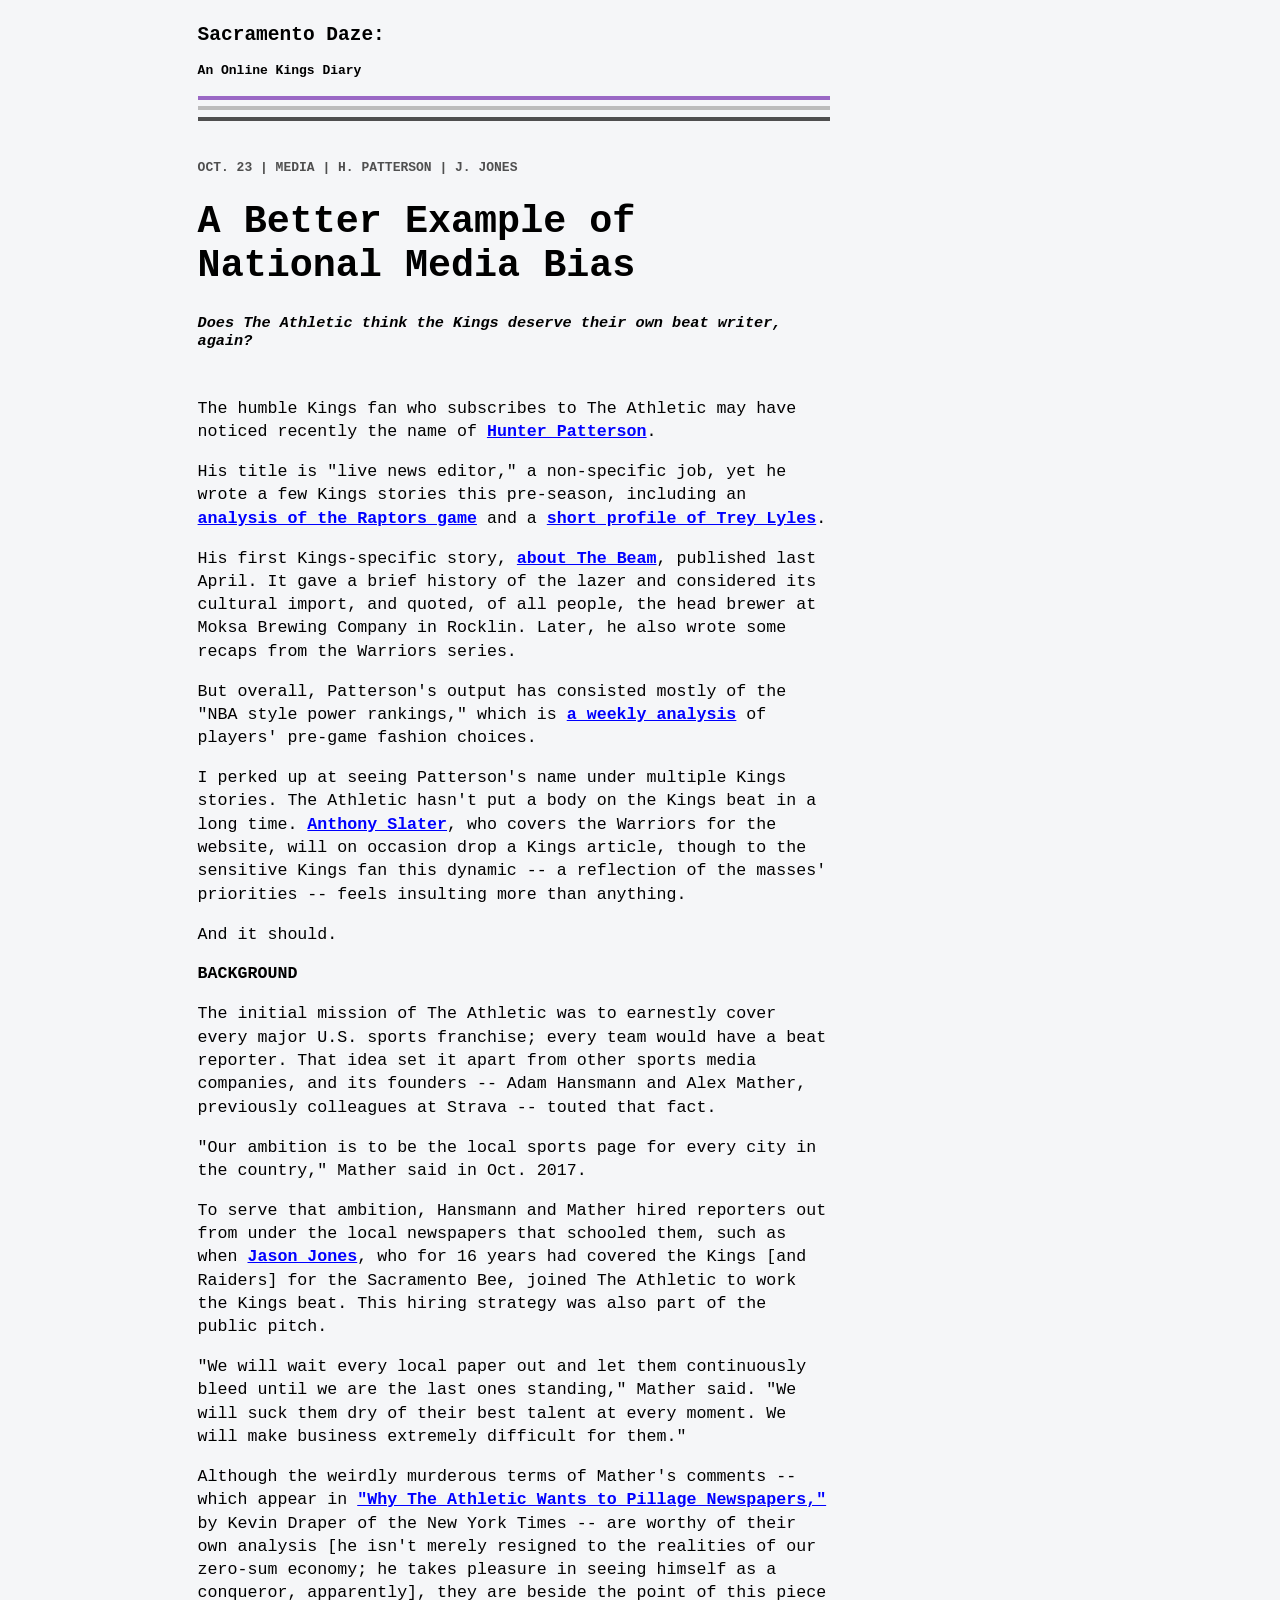
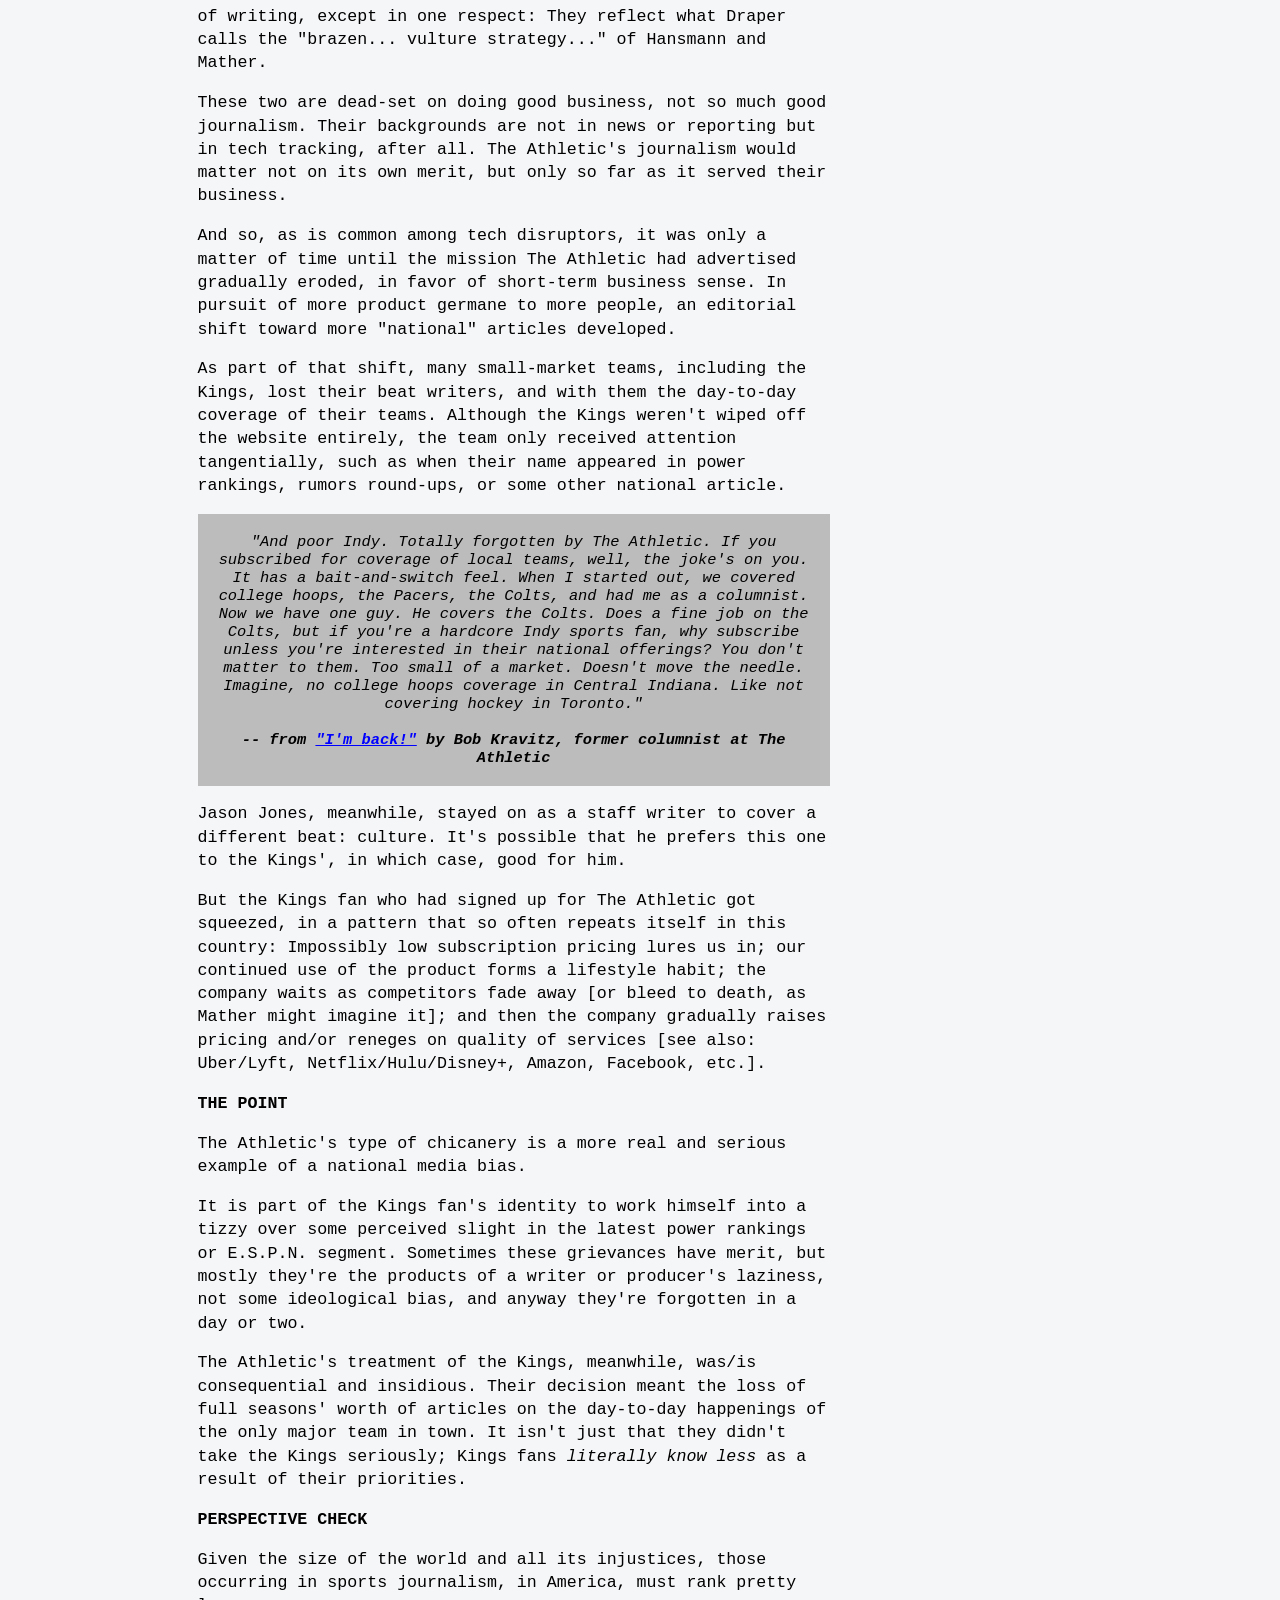
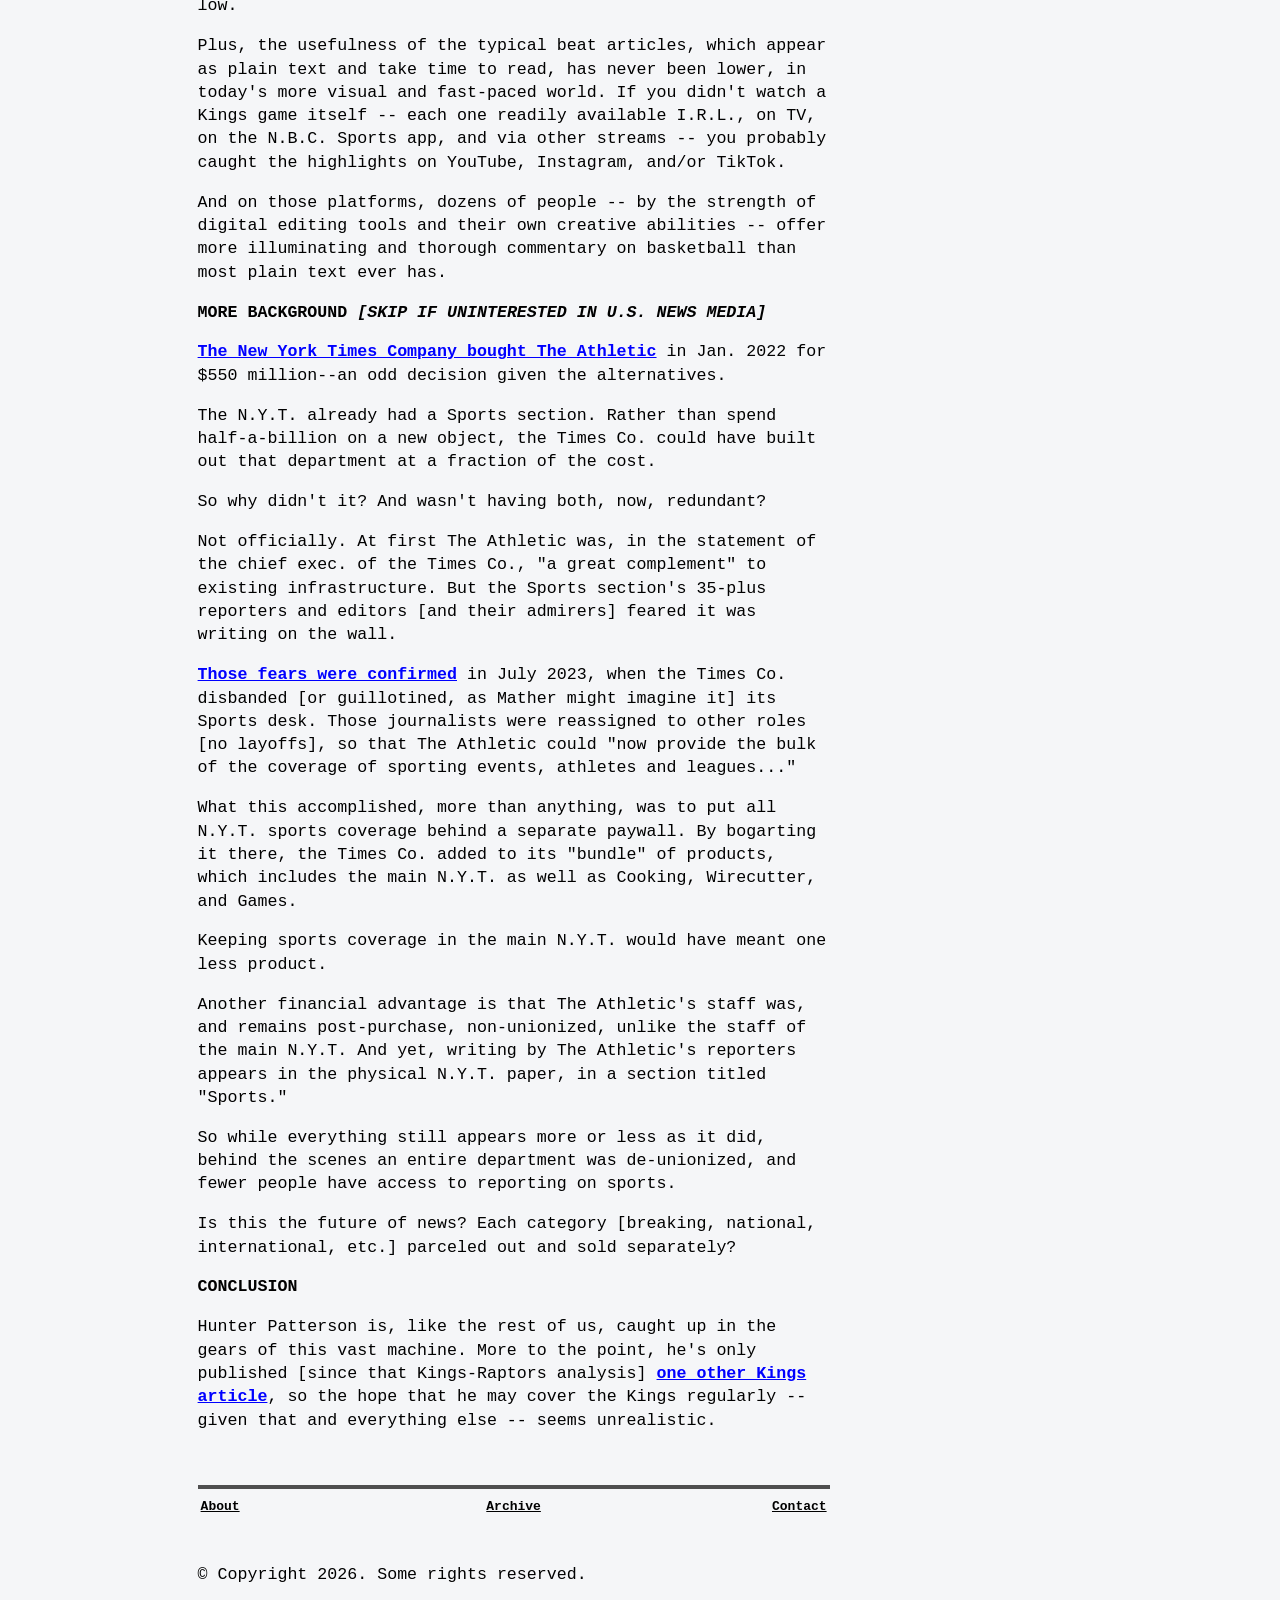
==== commit 849e4062: "Update index.html" ====
--- a/index.html
+++ b/index.html
@@ -216,7 +216,7 @@
 			<br><br>
 			
 			<p class="normal">
-				&copy; Copyright 2024. Some rights reserved.
+				&copy; Copyright 2026. Some rights reserved.
 			</p>
 			
 			<br>
--- a/style.css
+++ b/style.css
@@ -78,19 +78,19 @@
 	
 	.break {
 		font-style: italic;
-		font-size: ;
-		text-align: center;
-		padding-top: 3%;
-		padding-right: 3%;
-		padding-bottom: 3%;
-		padding-left: 3%;
-		background-color: #BCBCBC;
-	}
-	
-	.regular {
-		width: 100%;
-		font-style: italic;
-		font-size: ;
+		font-size: 2.4vw;
+		text-align: center;
+		padding-top: 3%;
+		padding-right: 3%;
+		padding-bottom: 3%;
+		padding-left: 3%;
+		background-color: #BCBCBC;
+	}
+	
+	.regular {
+		width: 100%;
+		font-style: italic;
+		font-size: 2.4vw;
 		text-align: left;
 		padding-top: 3%;
 		padding-bottom: 3%;
